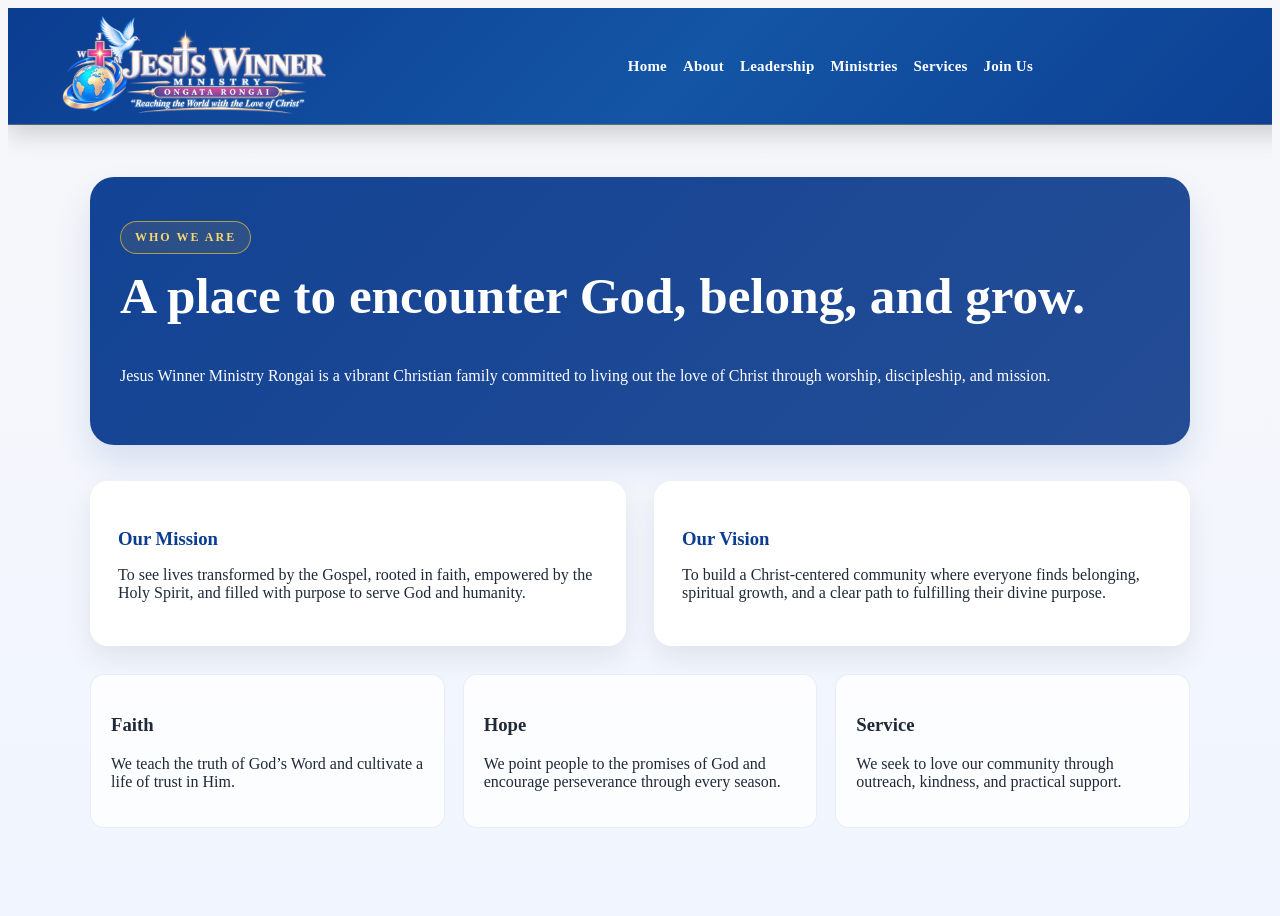
==== about.html @ c27dd704 "update the hero page" ====
<!DOCTYPE html>
<html lang="en">
<head>
    <meta charset="UTF-8" />
    <meta name="viewport" content="width=device-width, initial-scale=1.0" />
    <title>About | Jesus Winner Ministry Rongai</title>
    <link rel="stylesheet" href="css/style.css" />
    <style>
        body {
            background: linear-gradient(180deg, #f7f7f9 0%, #f0f5ff 100%);
            color: #1f2937;
        }
        .page-shell {
            max-width: 1100px;
            margin: 0 auto;
            padding: 52px 24px 80px;
        }
        .hero-banner {
            background: linear-gradient(135deg, rgba(11,61,145,0.97), rgba(18,62,140,0.92));
            border-radius: 24px;
            color: #fff;
            padding: 44px 30px;
            box-shadow: 0 18px 35px rgba(11,61,145,0.12);
        }
        .hero-banner h1 {
            font-size: clamp(2.3rem, 4vw, 4rem);
            margin-top: 12px;
        }
        .grid {
            display: grid;
            grid-template-columns: repeat(2, minmax(0, 1fr));
            gap: 28px;
            margin-top: 36px;
        }
        .card {
            background: #fff;
            border-radius: 18px;
            padding: 28px;
            box-shadow: 0 12px 28px rgba(15,23,42,0.08);
        }
        .card h3 {
            color: #0b3d91;
            margin-bottom: 12px;
        }
        .feature-row {
            display: grid;
            grid-template-columns: repeat(3, minmax(0, 1fr));
            gap: 18px;
            margin-top: 28px;
        }
        .feature {
            background: rgba(255,255,255,0.8);
            border-radius: 14px;
            padding: 20px;
            border: 1px solid rgba(11,61,145,0.08);
        }
        @media (max-width: 760px) {
            .grid,
            .feature-row {
                grid-template-columns: 1fr;
            }
        }
    </style>
</head>
<body>
    <nav class="main-nav" id="main-navigation">
        <div class="nav-brand">
            <a href="index.html" aria-label="Jesus Winner Ministry Rongai Home">
                <img src="images/Church/church/jwmtranslogo.png" alt="Jesus Winner Ministry Rongai" class="church-logo" />
            </a>
        </div>
        <div class="nav-menu-wrapper" id="main-nav-links">
            <ul class="nav-links">
                <li><a href="index.html#home">Home</a></li>
                <li><a href="index.html#about">About</a></li>
                <li><a href="index.html#leadership">Leadership</a></li>
                <li><a href="index.html#ministries">Ministries</a></li>
                <li><a href="index.html#services">Services</a></li>
                <li><a href="join-us.html">Join Us</a></li>
            </ul>
        </div>
    </nav>

    <main class="page-shell">
        <section class="hero-banner">
            <span style="display:inline-block;padding:8px 14px;border:1px solid rgba(212,175,55,0.8);border-radius:999px;background:rgba(212,175,55,0.12);color:#f8d76f;letter-spacing:2px;font-size:12px;font-weight:700;text-transform:uppercase;">Who we are</span>
            <h1>A place to encounter God, belong, and grow.</h1>
            <p>Jesus Winner Ministry Rongai is a vibrant Christian family committed to living out the love of Christ through worship, discipleship, and mission.</p>
        </section>

        <section class="grid">
            <article class="card">
                <h3>Our Mission</h3>
                <p>To see lives transformed by the Gospel, rooted in faith, empowered by the Holy Spirit, and filled with purpose to serve God and humanity.</p>
            </article>
            <article class="card">
                <h3>Our Vision</h3>
                <p>To build a Christ-centered community where everyone finds belonging, spiritual growth, and a clear path to fulfilling their divine purpose.</p>
            </article>
        </section>

        <section class="feature-row">
            <article class="feature"><h3>Faith</h3><p>We teach the truth of God’s Word and cultivate a life of trust in Him.</p></article>
            <article class="feature"><h3>Hope</h3><p>We point people to the promises of God and encourage perseverance through every season.</p></article>
            <article class="feature"><h3>Service</h3><p>We seek to love our community through outreach, kindness, and practical support.</p></article>
        </section>
    </main>
</body>
</html>
---- css/style.css ----
/* =========================================================
   JESUS WINNER MINISTRY RONGAI
   MASTER WEBSITE STYLESHEET
   ========================================================= */


/* =========================================================
   1. COLOR SYSTEM
   ========================================================= */

:root {

    --primary-blue: #0B3D91;
    --royal-blue: #123E8C;

    --gold: #D4AF37;

    --burgundy: #9E1B32;
    --rose: #D96C8A;
    --blush: #F8E8ED;

    --white: #FFFFFF;
    --light-bg: #F6F7FA;

    --dark-text: #20242A;
    --muted-text: #666666;

    --border-light: rgba(0, 0, 0, 0.08);

    --shadow-soft:
        0 10px 30px rgba(0, 0, 0, 0.08);

    --shadow-large:
        0 20px 50px rgba(0, 0, 0, 0.15);

    --transition:
        0.35s ease;
}


.heading-line {

    width: 70px;

    height: 4px;

    margin: 0 auto 25px;

    border-radius: 10px;

    background:
        linear-gradient(
            90deg,
            #D4AF37,
            #D94F70,
            #B71C3A
        );
}


.section-heading p {

    max-width: 680px;

    margin: auto;

    color: #5b6475;

    font-size: 17px;

    line-height: 1.8;
}


/* =====================================================
   MINISTRY GRID
===================================================== */

.ministries-grid {

    display: grid;

    grid-template-columns:
        repeat(3, minmax(0, 1fr));

    gap: 30px;

    position: relative;

    z-index: 2;
}


/* =====================================================
   MINISTRY CARD
===================================================== */

.ministry-card {

    background: #ffffff;

    border-radius: 24px;

    overflow: hidden;

    position: relative;

    border: 1px solid rgba(11, 61, 145, 0.08);

    box-shadow:
        0 15px 45px rgba(0, 0, 0, 0.07);

    transition:
        transform 0.4s ease,
        box-shadow 0.4s ease;
}


.ministry-card:hover {

    transform: translateY(-12px);

    box-shadow:
        0 25px 60px rgba(0, 0, 0, 0.13);
}


/* Premium top colour line */

.ministry-card::before {

    content: "";

    position: absolute;

    top: 0;
    left: 0;
    right: 0;

    height: 5px;

    background:
        linear-gradient(
            90deg,
            #0B3D91,
            #D4AF37,
            #D94F70,
            #B71C3A
        );

    z-index: 5;
}


/* =====================================================
   MEDIA AREA
===================================================== */

.ministry-media {

    display: grid;

    grid-template-columns: 1fr 1fr;

    gap: 8px;

    padding: 14px;

    background: #eef1f7;
}


/* Individual image/video space */

.media-placeholder {

    min-height: 150px;

    border-radius: 16px;

    background:
        linear-gradient(
            145deg,
            #ffffff,
            #e9edf5
        );

    border: 1px dashed rgba(11, 61, 145, 0.25);

    display: flex;

    flex-direction: column;

    align-items: center;

    justify-content: center;

    text-align: center;

    padding: 15px;

    color: #0B3D91;

    transition: all 0.35s ease;
}


.media-placeholder:hover {

    border-color: #D4AF37;

    background: #ffffff;

    transform: scale(1.02);
}


.media-icon {

    font-size: 30px;

    margin-bottom: 10px;
}


.media-placeholder strong {

    font-size: 13px;

    margin-bottom: 5px;
}


.media-placeholder small {

    color: #7b8495;

    font-size: 11px;

    line-height: 1.4;
}


/* Video slot */

.video-placeholder {

    background:
        linear-gradient(
            145deg,
            #fff5f8,
            #ffffff
        );

    border-color:
        rgba(183, 28, 58, 0.20);
}


/* =====================================================
   MINISTRY CONTENT
===================================================== */

.ministry-content {

    padding: 30px 28px 32px;

    position: relative;
}


/* Ministry number */

.ministry-number {

    position: absolute;

    top: 25px;

    right: 25px;

    font-size: 42px;

    font-weight: 900;

    color: rgba(11, 61, 145, 0.06);

    line-height: 1;
}


/* Small category */

.ministry-label {

    display: inline-block;

    color: #B71C3A;

    font-size: 11px;

    font-weight: 800;

    letter-spacing: 2px;

    margin-bottom: 10px;
}


.ministry-content h3 {

    color: #0B3D91;

    font-size: 24px;

    margin: 0 0 14px;

    font-weight: 800;
}


.ministry-content p {

    color: #626b7a;

    font-size: 14px;

    line-height: 1.75;

    margin-bottom: 22px;
}


/* =====================================================
   DISCOVER LINK
===================================================== */

.ministry-link {

    display: inline-flex;

    align-items: center;

    gap: 10px;

    color: #0B3D91;

    text-decoration: none;

    font-size: 13px;

    font-weight: 800;

    transition: all 0.3s ease;
}


.ministry-link span {

    color: #D4AF37;

    font-size: 20px;

    transition: transform 0.3s ease;
}


.ministry-link:hover {

    color: #B71C3A;
}


.ministry-link:hover span {

    transform: translateX(6px);
}


/* =====================================================
   TABLET
===================================================== */

@media (max-width: 1000px) {

    .ministries-grid {

        grid-template-columns:
            repeat(2, minmax(0, 1fr));
    }

@media (min-width: 951px) {
    .main-nav {
        gap: 10px;
        padding: 8px 2%;
    }

    .church-logo {
        width: 145px;
        height: 56px;
    }

    .nav-menu-wrapper {
        gap: 10px;
    }

    .nav-links {
        gap: clamp(8px, 1.2vw, 16px);
    }

    .nav-links > li > a,
    .more-toggle,
    .social-toggle {
        font-size: 13px;
        padding: 8px 1px;
    }

    .nav-actions {
        gap: 8px;
    }

    .nav-live {
        min-width: 68px;
        padding: 8px 10px;
    }

    .social-toggle {
        padding-right: 9px;
        padding-left: 9px;
    }
}

}


/* =====================================================
   MOBILE
===================================================== */

@media (max-width: 650px) {

    #ministries {

        padding: 70px 20px;

        border-radius: 25px;
    }


    .ministries-grid {

        grid-template-columns: 1fr;

        gap: 25px;
    }


    .section-heading {

        margin-bottom: 45px;
    }


    .section-heading h2 {

        font-size: 38px;
    }


    .ministry-media {

        grid-template-columns: 1fr 1fr;
    }


    .media-placeholder {

        min-height: 130px;
    }

}
/* =========================================
   PASTOR ISAIAH FEATURE SECTION
========================================= */

.pastor-section {
    padding: 110px 7%;
    background: linear-gradient(
        135deg,
        #f8f9fc 0%,
        #ffffff 55%,
        #fff3f6 100%
    );
}


/* Section Introduction */

.pastor-intro {
    text-align: center;
    max-width: 850px;
    margin: 0 auto 70px;
}

.pastor-intro .section-label {
    color: #b51f3a;
    font-size: 13px;
    font-weight: 800;
    letter-spacing: 3px;
}

.pastor-intro h2 {
    margin: 15px 0;
    color: #0b3d91;
    font-size: clamp(38px, 5vw, 58px);
    font-weight: 800;
}

.section-line {
    width: 70px;
    height: 5px;
    margin: 20px auto;
    border-radius: 20px;

    background: linear-gradient(
        90deg,
        #d4af37,
        #df6b8a,
        #b51f3a
    );
}

.pastor-intro-text {
    max-width: 720px;
    margin: 25px auto;
    color: #555;
    font-size: 18px;
    line-height: 1.8;
}


/* =========================================
   MAIN PASTOR FEATURE
============================================ */ 
.pastor-feature {
    max-width: 1250px;
    margin: 0 auto;

    display: grid;
    grid-template-columns: 1.15fr 0.85fr;

    gap: 50px;

    align-items: center;
}


/* =========================================
   PASTOR IMAGE
========================================= */

.pastor-image-area {
    position: relative;

    min-height: 600px;

    display: flex;
    align-items: center;
    justify-content: center;

    padding: 50px;

    background:
        linear-gradient(
            145deg,
            #0b3d91,
            #123f86 60%,
            #b51f3a
        );
}


.pastor-image-frame {
    width: 360px;
    height: 460px;

    border-radius: 20px;

    overflow: hidden;

    border: 8px solid rgba(212, 175, 55, 0.95);

    box-shadow:
        0 25px 50px rgba(0, 0, 0, 0.25);

    background: #e9edf5;
}


.pastor-image-frame img {
    width: 100%;
    height: 100%;

    object-fit: cover;

    display: block;
}


/* Pastor Name Badge */

.pastor-name-badge {
    position: absolute;

    bottom: 45px;
    left: 50%;

    transform: translateX(-50%);

    width: 240px;

    padding: 18px 25px;

    text-align: center;

    background: white;

    border-radius: 15px;

    box-shadow:
        0 15px 35px rgba(0, 0, 0, 0.18);
}


.pastor-name-badge span {
    font-size: 11px;
    font-weight: 800;

    letter-spacing: 3px;

    color: #b51f3a;
}


.pastor-name-badge h3 {
    margin: 5px 0;

    color: #0b3d91;

    font-size: 25px;
}


.pastor-name-badge p {
    margin: 0;

    color: #777;

    font-size: 13px;
}


/* =========================================
   PASTOR MESSAGE
========================================= */

.pastor-content {
    padding: 75px 65px;
}


.small-heading {
    color: #b51f3a;

    font-size: 12px;

    font-weight: 800;

    letter-spacing: 3px;
}


.pastor-content h3 {
    margin: 18px 0 30px;

    color: #0b3d91;

    font-size: 38px;

    line-height: 1.2;
}


.pastor-content p {
    color: #555;

    font-size: 16px;

    line-height: 1.9;

    margin-bottom: 20px;
}


/* Pastor Signature */

.pastor-signature {
    margin-top: 35px;

    padding-top: 25px;

    border-top: 1px solid #eee;

    display: flex;

    flex-direction: column;
}


.pastor-signature strong {
    color: #b51f3a;

    font-size: 22px;
}


.pastor-signature span {
    margin-top: 5px;

    color: #777;

    font-size: 13px;
}


/* =========================================
   PASTOR VERSE
========================================= */

.pastor-verse {
    max-width: 950px;

    margin: 70px auto;

    padding: 60px 40px;

    text-align: center;

    border-radius: 25px;

    background:
        linear-gradient(
            135deg,
            #0b3d91,
            #163f84
        );

    box-shadow:
        0 20px 50px rgba(11, 61, 145, 0.18);
}


.verse-label {
    color: #d4af37;

    font-size: 12px;

    font-weight: 800;

    letter-spacing: 3px;
}


.pastor-verse blockquote {
    margin: 25px auto 15px;

    max-width: 700px;

    color: white;

    font-size: 30px;

    font-style: italic;

    line-height: 1.5;
}


.pastor-verse cite {
    color: #f3a1b8;

    font-size: 16px;

    font-style: normal;

    font-weight: 700;
}


/* =========================================
   PASTOR MEDIA
========================================= */

.pastor-media {
    max-width: 1150px;

    margin: 100px auto 0;

    text-align: center;
}


.media-heading .section-label {
    color: #b51f3a;

    font-size: 12px;

    font-weight: 800;

    letter-spacing: 3px;
}


.media-heading h2 {
    margin: 15px 0;

    color: #0b3d91;

    font-size: 45px;
}


.media-heading p {
    max-width: 700px;

    margin: auto;

    color: #666;

    line-height: 1.8;

    font-size: 16px;
}


/* =========================================
   VIDEO CARDS
========================================= */

.pastor-video-grid {
    margin-top: 50px;

    display: grid;

    grid-template-columns:
        repeat(3, 1fr);

    gap: 25px;
}


.pastor-video-card {
    background: white;

    border-radius: 20px;

    overflow: hidden;

    text-align: left;

    box-shadow:
        0 15px 40px rgba(0, 0, 0, 0.09);

    transition: 0.35s ease;
}


.pastor-video-card:hover {
    transform: translateY(-8px);

    box-shadow:
        0 25px 50px rgba(11, 61, 145, 0.15);
}


/* Video Placeholder */

.video-placeholder {
    height: 220px;

    position: relative;

    display: flex;

    flex-direction: column;

    align-items: center;

    justify-content: center;

    gap: 15px;

    background:
        linear-gradient(
            135deg,
            #0b3d91,
            #b51f3a
        );

    color: white;

    font-size: 12px;

    font-weight: 800;

    letter-spacing: 2px;
}


.play-button {
    width: 65px;
    height: 65px;

    display: flex;

    align-items: center;

    justify-content: center;

    border-radius: 50%;

    background: #d4af37;

    color: #0b3d91;

    font-size: 22px;

    padding-left: 4px;

    box-shadow:
        0 10px 25px rgba(0, 0, 0, 0.25);
}


.pastor-video-card h3 {
    padding: 22px 22px 5px;

    margin: 0;

    color: #0b3d91;

    font-size: 20px;
}


.pastor-video-card p {
    padding: 0 22px 25px;

    margin: 0;

    color: #666;

    font-size: 14px;

    line-height: 1.7;
}


/* =========================================
   WATCH MORE BUTTON
========================================= */

.pastor-video-button {
    display: inline-block;

    margin-top: 45px;

    padding: 16px 35px;

    border-radius: 50px;

    background: #d4af37;

    color: #0b3d91;

    text-decoration: none;

    font-weight: 800;

    transition: 0.3s ease;

    box-shadow:
        0 10px 25px rgba(212, 175, 55, 0.25);
}


.pastor-video-button:hover {
    transform: translateY(-4px);

    background: #b51f3a;

    color: white;
}


/* =========================================
   MOBILE RESPONSIVE
========================================= */

@media (max-width: 850px) {

    .pastor-feature {
        grid-template-columns: 1fr;
    }

    .pastor-image-area {
        min-height: 500px;
    }

    .pastor-content {
        padding: 50px 30px;
    }

    .pastor-content h3 {
        font-size: 30px;
    }

    .pastor-video-grid {
        grid-template-columns: 1fr;
    }

    .pastor-verse blockquote {
        font-size: 23px;
    }

}


@media (max-width: 500px) {

   .pastor-section {
    background: var(--white);
    padding: 55px 5%;
}

    .pastor-image-frame {
        width: 270px;
        height: 360px;
    }

    .pastor-name-badge {
        bottom: 25px;
    }

    .media-heading h2 {
        font-size: 34px;
    }

}
/* =========================================
   DEMURE VISION & MISSION
========================================= */

.vision-section {

    padding: 75px 7%;

    background:
        linear-gradient(
            135deg,
            #f8f9fc,
            #ffffff 60%,
            #fff6f8
        );

    position: relative;

    overflow: hidden;
}


/* Subtle decorative circle */

.vision-section::before {

    content: "";

    position: absolute;

    width: 260px;
    height: 260px;

    border-radius: 50%;

    background: rgba(11,61,145,0.035);

    top: -120px;
    right: -90px;
}


/* =========================================
   HEADER
========================================= */

.vision-header {

    max-width: 720px;

    margin: 0 auto 45px;

    text-align: center;

    position: relative;

    z-index: 2;
}


.vision-header .section-label {

    color: #b51f3a;

    font-size: 11px;

    font-weight: 800;

    letter-spacing: 3px;
}


.vision-header h2 {

    margin: 6px 0 10px;

    color: #0b3d91;

    font-size: clamp(34px, 4vw, 48px);

    font-weight: 700;
}


.vision-line {

    width: 55px;

    height: 3px;

    margin: 17px auto;

    border-radius: 10px;

    background:
        linear-gradient(
            90deg,
            #d4af37,
            #df6b8a,
            #b51f3a
        );
}


.vision-header p {

    max-width: 600px;

    margin: auto;

    color: #777;

    font-size: 15px;

    line-height: 1.7;
}


/* =========================================
   VISION + MISSION LAYOUT
========================================= */

.vision-mission-wrapper {

    max-width: 1050px;

    margin: auto;

    display: grid;

    grid-template-columns:
        1fr 1fr;

    gap: 25px;

    position: relative;

    z-index: 2;
}


/* =========================================
   CARDS
========================================= */

.vision-mission-card {

    padding: 38px 40px;

    background: rgba(255,255,255,0.92);

    border: 1px solid #e9e9ed;

    border-radius: 18px;

    box-shadow:
        0 12px 35px rgba(0,0,0,0.045);

    transition: 0.3s ease;
}


.vision-mission-card:hover {

    transform: translateY(-4px);

    box-shadow:
        0 18px 40px rgba(11,61,145,0.08);
}


/* Mission card subtle distinction */

.mission-card {

    background:
        linear-gradient(
            145deg,
            #ffffff,
            #fff8fa
        );
}


/* =========================================
   CARD LABEL
========================================= */

.card-label {

    color: #b51f3a;

    font-size: 10px;

    font-weight: 800;

    letter-spacing: 3px;
}


.vision-mission-card h3 {

    margin: 12px 0 15px;

    color: #0b3d91;

    font-size: 27px;

    font-weight: 700;
}


.main-statement {

    color: #555;

    font-size: 15px;

    line-height: 1.75;

    margin-bottom: 25px;
}


/* =========================================
   VISION POINTS
========================================= */

.vision-points {

    border-top: 1px solid #eeeeee;
}


.vision-point {

    display: grid;

    grid-template-columns: 35px 1fr;

    gap: 15px;

    padding: 15px 0;

    border-bottom: 1px solid #eeeeee;
}


.point-number {

    color: #d4af37;

    font-size: 11px;

    font-weight: 800;

    padding-top: 3px;
}


.vision-point strong {

    color: #0b3d91;

    font-size: 14px;
}


.vision-point p {

    margin: 4px 0 0;

    color: #777;

    font-size: 12px;

    line-height: 1.6;
}


/* =========================================
   MISSION QUOTE
========================================= */

.mission-quote {

    margin: 25px 0;

    padding: 25px;

    border-left: 3px solid #d4af37;

    background: #fafafa;

    position: relative;
}


.quote-mark {

    position: absolute;

    top: 5px;
    right: 15px;

    color: #df6b8a;

    font-size: 40px;

    font-family: Georgia, serif;

    opacity: 0.5;
}


.mission-quote p {

    margin: 0 0 12px;

    color: #555;

    font-size: 14px;

    line-height: 1.8;

    font-style: italic;
}


.quote-author {

    color: #b51f3a;

    font-size: 10px;

    font-weight: 800;

    letter-spacing: 1px;
}


/* =========================================
   MISSION VALUES
========================================= */

.mission-values {

    display: flex;

    flex-wrap: wrap;

    gap: 8px;

    margin-top: 25px;
}


.mission-values span {

    padding: 7px 11px;

    border: 1px solid #ead9de;

    border-radius: 20px;

    color: #b51f3a;

    background: #fff;

    font-size: 9px;

    font-weight: 800;

    letter-spacing: 1.5px;
}


/* =========================================
   RESPONSIVE
========================================= */

@media (max-width: 800px) {

    .vision-section {

        padding: 65px 5%;

    }

    .vision-mission-wrapper {

        grid-template-columns: 1fr;

    }

}


@media (max-width: 500px) {

    .vision-mission-card {

        padding: 30px 25px;

    }

    .vision-mission-card h3 {

        font-size: 24px;

    }

}


/* =========================================
   SERVICE TIMES
========================================= */

.services-section {

    padding: 110px 7%;

    background: #f7f8fb;
}


/* Services Header */

.services-header {

    max-width: 800px;

    margin: 0 auto 65px;

    text-align: center;
}


.services-header .section-label {

    color: #b51f3a;

    font-size: 12px;

    font-weight: 800;

    letter-spacing: 4px;
}


.services-header h2 {

    margin: 15px 0;

    color: #0b3d91;

    font-size: clamp(40px, 5vw, 58px);

    font-weight: 800;
}


.services-line {

    width: 70px;
    height: 5px;

    margin: 20px auto;

    border-radius: 20px;

    background:
        linear-gradient(
            90deg,
            #d4af37,
            #df6b8a,
            #b51f3a
        );
}


.services-header p {

    max-width: 650px;

    margin: auto;

    color: #666;

    line-height: 1.8;

    font-size: 17px;
}


/* =========================================
   SERVICE GRID
========================================= */

.service-grid {

    max-width: 1150px;

    margin: auto;

    display: grid;

    grid-template-columns:
        repeat(3, 1fr);

    gap: 25px;
}


/* Service Card */

.service-card {

    position: relative;

    padding: 35px;

    min-height: 330px;

    border-radius: 25px;

    background: white;

    border: 1px solid #eee;

    box-shadow:
        0 15px 40px rgba(0,0,0,0.06);

    overflow: hidden;

    transition: 0.35s ease;
}


.service-card::before {

    content: "";

    position: absolute;

    top: 0;
    left: 0;

    width: 100%;
    height: 5px;

    background:
        linear-gradient(
            90deg,
            #0b3d91,
            #d4af37,
            #df6b8a,
            #b51f3a
        );
}


.service-card:hover {

    transform: translateY(-8px);

    box-shadow:
        0 25px 55px rgba(11,61,145,0.12);
}


/* Service Top */

.service-top {

    display: flex;

    justify-content: space-between;

    align-items: center;
}


.service-day {

    color: #b51f3a;

    font-size: 12px;

    font-weight: 800;

    letter-spacing: 3px;
}


.service-number {

    color: #d4af37;

    font-size: 13px;

    font-weight: 800;
}


/* Service Icon */

.service-icon {

    width: 60px;
    height: 60px;

    margin: 25px 0;

    display: flex;

    align-items: center;

    justify-content: center;

    border-radius: 18px;

    background:
        linear-gradient(
            135deg,
            #0b3d91,
            #174eac
        );

    color: #d4af37;

    font-size: 25px;
}


/* Service Title */

.service-card h3 {

    margin: 0 0 12px;

    color: #0b3d91;

    font-size: 22px;

    line-height: 1.3;
}


/* Service Time */

.service-time {

    display: inline-block;

    padding: 8px 13px;

    margin-bottom: 18px;

    border-radius: 30px;

    background: #fff3f6;

    color: #b51f3a;

    font-size: 13px;

    font-weight: 800;
}


/* Description */

.service-card p {

    color: #666;

    font-size: 14px;

    line-height: 1.7;

    margin: 0;
}


/* Highlight */

.service-highlight {

    display: inline-block;

    margin-top: 20px;

    padding: 7px 12px;

    border-radius: 20px;

    background: #d4af37;

    color: #0b3d91;

    font-size: 10px;

    font-weight: 800;

    letter-spacing: 1.5px;
}


/* =========================================
   SERVICE RESPONSIVE DESIGN
========================================= */

@media (max-width: 900px) {

    .vision-pillars {

        grid-template-columns: 1fr;

    }

    .vision-pillar.featured {

        transform: none;
    }

    .vision-pillar.featured:hover {

        transform: translateY(-10px);
    }


    .service-grid {

        grid-template-columns:
            repeat(2, 1fr);

    }

}


@media (max-width: 600px) {

    .vision-section,
    .services-section {

        padding: 80px 5%;

    }


    .vision-pillars,
    .service-grid {

        grid-template-columns: 1fr;

    }


    .vision-header h2 {

        font-size: 42px;

    }


    .vision-header p {

        font-size: 17px;

    }


    .service-card {

        min-height: auto;

    }

}
/* =========================================
   SERMONS & MESSAGES
========================================= */

.sermons-section {

    padding: 110px 7%;

    background:
        linear-gradient(
            135deg,
            #ffffff 0%,
            #f7f8fc 55%,
            #fff4f7 100%
        );

    position: relative;

    overflow: hidden;
}


/* Decorative Background */

.sermons-section::before {

    content: "";

    position: absolute;

    width: 350px;
    height: 350px;

    border-radius: 50%;

    background:
        rgba(11, 61, 145, 0.045);

    top: -160px;
    left: -120px;
}


.sermons-section::after {

    content: "";

    position: absolute;

    width: 300px;
    height: 300px;

    border-radius: 50%;

    background:
        rgba(217, 79, 112, 0.05);

    bottom: -150px;
    right: -100px;
}


/* =========================================
   HEADER
========================================= */

.sermons-header {

    max-width: 800px;

    margin: 0 auto 70px;

    text-align: center;

    position: relative;

    z-index: 2;
}


.sermons-header .section-label {

    color: #b51f3a;

    font-size: 12px;

    font-weight: 800;

    letter-spacing: 4px;
}


.sermons-header h2 {

    margin: 15px 0;

    color: #0b3d91;

    font-size: clamp(40px, 5vw, 60px);

    font-weight: 800;
}


.sermons-line {

    width: 70px;

    height: 5px;

    margin: 20px auto;

    border-radius: 20px;

    background:
        linear-gradient(
            90deg,
            #d4af37,
            #df6b8a,
            #b51f3a
        );
}


.sermons-header p {

    max-width: 700px;

    margin: auto;

    color: #666;

    font-size: 17px;

    line-height: 1.8;
}


/* =========================================
   FEATURED SERMON
========================================= */

.featured-sermon {

    max-width: 1150px;

    margin: auto;

    display: grid;

    grid-template-columns:
        1.35fr 0.65fr;

    background: #ffffff;

    border-radius: 30px;

    overflow: hidden;

    box-shadow:
        0 25px 65px rgba(0, 0, 0, 0.10);

    position: relative;

    z-index: 2;
}


/* Video */

.featured-video {

    min-height: 480px;

    background: #071d43;
}


.sermon-video-placeholder {

    width: 100%;
    height: 100%;

    min-height: 480px;

    display: flex;

    flex-direction: column;

    align-items: center;

    justify-content: center;

    gap: 14px;

    background:
        linear-gradient(
            135deg,
            #061b3d,
            #0b3d91 55%,
            #8f1832
        );

    color: white;
}


.sermon-play-button {

    width: 85px;
    height: 85px;

    display: flex;

    align-items: center;

    justify-content: center;

    border-radius: 50%;

    background: #d4af37;

    color: #0b3d91;

    font-size: 27px;

    padding-left: 5px;

    box-shadow:
        0 15px 35px rgba(0,0,0,0.30);

    transition: 0.3s ease;
}


.sermon-play-button:hover {

    transform: scale(1.08);
}


.sermon-video-placeholder span {

    font-size: 12px;

    font-weight: 800;

    letter-spacing: 3px;
}


.sermon-video-placeholder small {

    color: rgba(255,255,255,0.7);

    font-size: 14px;
}


/* =========================================
   FEATURED CONTENT
========================================= */

.featured-sermon-content {

    padding: 55px 45px;

    display: flex;

    flex-direction: column;

    justify-content: center;
}


.sermon-category {

    color: #b51f3a;

    font-size: 11px;

    font-weight: 800;

    letter-spacing: 2px;

    margin-bottom: 15px;
}


.featured-sermon-content h3 {

    color: #0b3d91;

    font-size: 32px;

    line-height: 1.2;

    margin: 0 0 12px;
}


.sermon-pastor {

    color: #d4af37 !important;

    font-weight: 800;

    margin-bottom: 20px !important;
}


.featured-sermon-content > p {

    color: #666;

    font-size: 14px;

    line-height: 1.8;
}


/* Sermon Meta */

.sermon-meta {

    display: flex;

    flex-direction: column;

    gap: 8px;

    margin: 20px 0 25px;

    padding-top: 20px;

    border-top: 1px solid #eee;
}


.sermon-meta span {

    color: #666;

    font-size: 12px;

    font-weight: 600;
}


/* Watch Button */

.sermon-watch-button {

    display: inline-flex;

    align-items: center;

    justify-content: center;

    gap: 10px;

    width: fit-content;

    padding: 14px 24px;

    border-radius: 50px;

    background: #0b3d91;

    color: white;

    text-decoration: none;

    font-size: 13px;

    font-weight: 800;

    transition: 0.3s ease;
}


.sermon-watch-button span {

    color: #d4af37;

    font-size: 18px;

    transition: 0.3s ease;
}


.sermon-watch-button:hover {

    background: #b51f3a;

    transform: translateY(-3px);
}


.sermon-watch-button:hover span {

    transform: translateX(5px);
}


/* =========================================
   MORE SERMONS
========================================= */

.more-sermons {

    max-width: 1150px;

    margin: 90px auto 0;

    position: relative;

    z-index: 2;
}


.more-sermons-heading {

    display: flex;

    justify-content: space-between;

    align-items: end;

    margin-bottom: 35px;
}


.more-sermons-heading .section-label {

    color: #b51f3a;

    font-size: 11px;

    font-weight: 800;

    letter-spacing: 3px;
}


.more-sermons-heading h3 {

    color: #0b3d91;

    font-size: 35px;

    margin: 10px 0 0;
}


.all-sermons-link {

    color: #0b3d91;

    text-decoration: none;

    font-size: 13px;

    font-weight: 800;
}


.all-sermons-link:hover {

    color: #b51f3a;
}


/* =========================================
   SERMON GRID
========================================= */

.sermon-grid {

    display: grid;

    grid-template-columns:
        repeat(3, 1fr);

    gap: 25px;
}


.sermon-card {

    background: white;

    border-radius: 20px;

    overflow: hidden;

    box-shadow:
        0 12px 35px rgba(0,0,0,0.07);

    transition: 0.35s ease;
}


.sermon-card:hover {

    transform: translateY(-8px);

    box-shadow:
        0 22px 50px rgba(11,61,145,0.13);
}


/* Thumbnail */

.sermon-thumbnail {

    height: 210px;

    display: flex;

    flex-direction: column;

    align-items: center;

    justify-content: center;

    gap: 12px;

    background:
        linear-gradient(
            135deg,
            #0b3d91,
            #163f84
        );

    color: white;
}


.prayer-thumbnail {

    background:
        linear-gradient(
            135deg,
            #8f1832,
            #b51f3a
        );
}


.worship-thumbnail {

    background:
        linear-gradient(
            135deg,
            #a87900,
            #d4af37
        );
}


.thumbnail-play {

    width: 55px;
    height: 55px;

    display: flex;

    align-items: center;

    justify-content: center;

    border-radius: 50%;

    background: rgba(255,255,255,0.95);

    color: #0b3d91;

    padding-left: 3px;
}


.sermon-thumbnail span {

    font-size: 10px;

    font-weight: 800;

    letter-spacing: 2px;
}


/* Card Content */

.sermon-card-content {

    padding: 25px;
}


.sermon-small-label {

    color: #b51f3a;

    font-size: 10px;

    font-weight: 800;

    letter-spacing: 2px;
}


.sermon-card-content h4 {

    color: #0b3d91;

    font-size: 21px;

    margin: 10px 0;
}


.sermon-card-content p {

    color: #666;

    font-size: 13px;

    line-height: 1.7;

    margin-bottom: 20px;
}


.sermon-card-content a {

    color: #0b3d91;

    text-decoration: none;

    font-size: 12px;

    font-weight: 800;
}


.sermon-card-content a:hover {

    color: #b51f3a;
}


/* =========================================
   SERMON CTA
========================================= */

.sermon-cta {

    max-width: 1150px;

    margin: 70px auto 0;

    padding: 35px 45px;

    display: flex;

    justify-content: space-between;

    align-items: center;

    gap: 30px;

    border-radius: 22px;

    background:
        linear-gradient(
            100deg,
            #0b3d91,
            #163f84
        );

    position: relative;

    z-index: 2;
}


.sermon-cta span {

    color: #d4af37;

    font-size: 10px;

    font-weight: 800;

    letter-spacing: 3px;
}


.sermon-cta h3 {

    color: white;

    margin: 8px 0 0;

    font-size: 28px;
}


.sermon-cta-button {

    padding: 14px 25px;

    border-radius: 50px;

    background: #d4af37;

    color: #0b3d91;

    text-decoration: none;

    font-size: 12px;

    font-weight: 800;

    white-space: nowrap;

    transition: 0.3s ease;
}


.sermon-cta-button:hover {

    background: #df6b8a;

    color: white;

    transform: translateY(-3px);
}


/* =========================================
   RESPONSIVE
========================================= */

@media (max-width: 900px) {

    .featured-sermon {

        grid-template-columns: 1fr;

    }

    .featured-video {

        min-height: 400px;

    }

    .sermon-video-placeholder {

        min-height: 400px;

    }

    .sermon-grid {

        grid-template-columns:
            repeat(2, 1fr);

    }

}


@media (max-width: 650px) {

    .sermons-section {

        padding: 80px 5%;

    }

    .featured-sermon-content {

        padding: 40px 25px;

    }

    .sermon-grid {

        grid-template-columns: 1fr;

    }

    .more-sermons-heading {

        flex-direction: column;

        align-items: flex-start;

        gap: 20px;

    }

    .sermon-cta {

        flex-direction: column;

        align-items: flex-start;

        padding: 30px;

    }

}
/* =========================================
   VISION TEXT VISIBILITY FIX
========================================= */

.vision-mission-card h3 {
    color: #0b3d91 !important;
}

.vision-mission-card .main-statement {
    color: #555 !important;
}

.vision-point strong {
    color: #0b3d91 !important;
}

.vision-point p {
    color: #777 !important;
}

.mission-quote p {
    color: #555 !important;
}

.mission-card h3 {
    color: #0b3d91 !important;
}

.mission-card .main-statement {
    color: #555 !important;
}
/* =========================================
   PLAN YOUR VISIT
========================================= */

.visit-section {

    padding: 100px 7%;

    background:
        linear-gradient(
            135deg,
            #0b3d91,
            #123f86 65%,
            #8f1832
        );

    position: relative;

    overflow: hidden;
}


/* Decorative background */

.visit-section::before {

    content: "";

    position: absolute;

    width: 350px;
    height: 350px;

    border-radius: 50%;

    background:
        rgba(212,175,55,0.07);

    top: -170px;
    right: -100px;
}


.visit-section::after {

    content: "";

    position: absolute;

    width: 250px;
    height: 250px;

    border-radius: 50%;

    background:
        rgba(223,107,138,0.08);

    bottom: -130px;
    left: -80px;
}


/* =========================================
   HEADER
========================================= */

.visit-header {

    max-width: 750px;

    margin: 0 auto 55px;

    text-align: center;

    position: relative;

    z-index: 2;
}


.visit-header .section-label {

    color: #d4af37;

    font-size: 11px;

    font-weight: 800;

    letter-spacing: 3px;
}


.visit-header h2 {

    margin: 15px 0;

    color: white;

    font-size: clamp(40px, 5vw, 58px);

    font-weight: 800;
}


.visit-line {

    width: 60px;

    height: 4px;

    margin: 20px auto;

    border-radius: 20px;

    background:
        linear-gradient(
            90deg,
            #d4af37,
            #df6b8a
        );
}


.visit-header p {

    max-width: 680px;

    margin: auto;

    color: rgba(255,255,255,0.85);

    font-size: 16px;

    line-height: 1.8;
}


/* =========================================
   MAIN VISIT WRAPPER
========================================= */

.visit-wrapper {

    max-width: 1150px;

    min-height: 520px;

    margin: auto;

    display: grid;

    grid-template-columns:
        1.2fr 0.8fr;

    background: white;

    border-radius: 25px;

    overflow: hidden;

    box-shadow:
        0 25px 60px rgba(0,0,0,0.25);

    position: relative;

    z-index: 2;
}


/* =========================================
   MAP
========================================= */

.church-map {

    min-height: 520px;

    background: #e9edf5;
}


.church-map iframe {

    width: 100%;

    height: 100%;

    min-height: 520px;

    display: block;
}


/* =========================================
   VISIT INFORMATION
========================================= */

.visit-info {

    padding: 55px 45px;

    display: flex;

    flex-direction: column;

    justify-content: center;
}


.visit-label {

    color: #b51f3a;

    font-size: 10px;

    font-weight: 800;

    letter-spacing: 3px;
}


.visit-info h3 {

    margin: 12px 0 18px;

    color: #0b3d91;

    font-size: 35px;

    line-height: 1.15;
}


.visit-info > p {

    color: #666;

    font-size: 14px;

    line-height: 1.8;

    margin-bottom: 25px;
}


/* =========================================
   VISIT DETAILS
========================================= */

.visit-detail {

    display: grid;

    grid-template-columns: 42px 1fr;

    gap: 13px;

    padding: 14px 0;

    border-top: 1px solid #eeeeee;
}


.visit-icon {

    width: 36px;
    height: 36px;

    display: flex;

    align-items: center;

    justify-content: center;

    border-radius: 50%;

    background: #fff3f6;

    color: #b51f3a;

    font-size: 15px;
}


.visit-detail strong {

    display: block;

    color: #0b3d91;

    font-size: 13px;

    margin-bottom: 4px;
}


.visit-detail p {

    margin: 0;

    color: #777;

    font-size: 12px;

    line-height: 1.6;
}


/* =========================================
   DIRECTIONS BUTTON
========================================= */

.directions-button {

    display: inline-flex;

    align-items: center;

    justify-content: center;

    gap: 12px;

    width: fit-content;

    margin-top: 25px;

    padding: 14px 25px;

    border-radius: 50px;

    background: #0b3d91;

    color: white;

    text-decoration: none;

    font-size: 12px;

    font-weight: 800;

    transition: 0.3s ease;
}


.directions-button span {

    color: #d4af37;

    font-size: 18px;
}


.directions-button:hover {

    background: #b51f3a;

    transform: translateY(-3px);
}


/* =========================================
   MOBILE
========================================= */

@media (max-width: 850px) {

    .visit-wrapper {

        grid-template-columns: 1fr;

    }

    .church-map {

        min-height: 400px;

    }

    .church-map iframe {

        min-height: 400px;

    }

}


@media (max-width: 500px) {

    .visit-section {

        padding: 75px 5%;

    }

    .visit-info {

        padding: 40px 25px;

    }

    .visit-info h3 {

        font-size: 30px;

    }

}
/* =========================================
   EVENTS SECTION
========================================= */

.events-section {

    padding: 100px 7%;

    background: #ffffff;

    position: relative;

    overflow: hidden;
}


/* Header */

.events-header {

    max-width: 750px;

    margin: 0 auto 55px;

    text-align: center;
}


.events-header .section-label {

    color: #b51f3a;

    font-size: 11px;

    font-weight: 800;

    letter-spacing: 3px;
}


.events-header h2 {

    color: #0b3d91;

    font-size: clamp(38px, 5vw, 55px);

    margin: 6px 0 10px;

}


.events-line {

    width: 55px;

    height: 4px;

    margin: 18px auto;

    border-radius: 20px;

    background:
        linear-gradient(
            90deg,
            #d4af37,
            #df6b8a,
            #b51f3a
        );
}


.events-header p {

    color: #777;

    font-size: 15px;

    line-height: 1.8;
}


/* =========================================
   EVENTS GRID
========================================= */

.events-grid {

    max-width: 1150px;

    margin: auto;

    display: grid;

    grid-template-columns:
        repeat(2, 1fr);

    gap: 25px;
}


.event-card {

    background: #ffffff;

    border-radius: 20px;

    overflow: hidden;

    border: 1px solid #eeeeee;

    box-shadow:
        0 12px 35px rgba(0,0,0,0.06);

    transition: 0.35s ease;
}


.event-card:hover {

    transform: translateY(-7px);

    box-shadow:
        0 20px 45px rgba(11,61,145,0.12);
}


/* Event Image */

.event-image {

    height: 230px;

    display: flex;

    flex-direction: column;

    justify-content: space-between;

    padding: 20px;

    position: relative;

    color: white;

    overflow: hidden;
}


/* Temporary backgrounds */

.event-wedding {

    background:
        linear-gradient(
            135deg,
            #8f1832,
            #df6b8a
        );
}


.event-children {

    background:
        linear-gradient(
            135deg,
            #0b3d91,
            #5279b7
        );
}


.event-training {

    background:
        linear-gradient(
            135deg,
            #a87900,
            #d4af37
        );
}


.event-community {

    background:
        linear-gradient(
            135deg,
            #173c3a,
            #4b7772
        );
}


/* Image placeholder text */

.event-placeholder {

    font-size: 20px;

    font-weight: 800;

    letter-spacing: 3px;

    opacity: 0.9;

    text-align: center;

    margin: auto;
}


.event-category {

    align-self: flex-start;

    padding: 7px 12px;

    border-radius: 20px;

    background:
        rgba(255,255,255,0.18);

    backdrop-filter: blur(5px);

    font-size: 9px;

    font-weight: 800;

    letter-spacing: 2px;
}


/* =========================================
   EVENT CONTENT
========================================= */

.event-content {

    display: grid;

    grid-template-columns: 65px 1fr;

    gap: 20px;

    padding: 25px;
}


.event-date {

    text-align: center;

    padding-right: 18px;

    border-right: 1px solid #eeeeee;
}


.event-date strong {

    display: block;

    color: #0b3d91;

    font-size: 27px;
}


.event-date span {

    color: #b51f3a;

    font-size: 8px;

    font-weight: 800;

    letter-spacing: 1px;
}


.event-details h3 {

    color: #0b3d91;

    font-size: 20px;

    margin: 0 0 8px;
}


.event-details p {

    color: #777;

    font-size: 13px;

    line-height: 1.7;

    margin-bottom: 15px;
}


.event-details a {

    color: #b51f3a;

    text-decoration: none;

    font-size: 11px;

    font-weight: 800;
}


.event-details a:hover {

    color: #0b3d91;
}


/* =========================================
   EVENTS FOOTER
========================================= */

.events-footer {

    max-width: 1150px;

    margin: 45px auto 0;

    display: flex;

    align-items: center;

    justify-content: space-between;

    gap: 20px;

    padding-top: 30px;

    border-top: 1px solid #eeeeee;
}


.events-footer p {

    color: #777;

    font-size: 14px;

    font-style: italic;
}


.events-button {

    padding: 13px 23px;

    border-radius: 50px;

    background: #0b3d91;

    color: white;

    text-decoration: none;

    font-size: 11px;

    font-weight: 800;

    transition: 0.3s ease;
}


.events-button:hover {

    background: #b51f3a;

    transform: translateY(-2px);
}


/* =========================================
   MOBILE
========================================= */

@media (max-width: 700px) {

    .events-section {

        padding: 75px 5%;

    }

    .events-grid {

        grid-template-columns: 1fr;

    }

    .events-footer {

        flex-direction: column;

        align-items: flex-start;

    }

}
/* =========================================
   LOCATION NAVIGATION FIX
========================================= */

nav ul li a[href="#visit"] {

    color: inherit;

    font-size: inherit;

    font-family: inherit;

    font-weight: inherit;

    text-decoration: none;

    display: block;

    padding: inherit;

}
/* Fix Location navigation link */

nav ul li a {
    color: white !important;
    font-size: 15px !important;
    font-weight: 700 !important;
    text-decoration: none !important;
}
/* =========================================
   GALLERY SECTION
========================================= */

.gallery-section {

    padding: 100px 7%;

    background: #f5f7fb;

    position: relative;

}


.gallery-header {

    max-width: 750px;

    margin: 0 auto 35px;

    text-align: center;

}


.gallery-header .section-label {

    color: #b51f3a;

    font-size: 11px;

    font-weight: 800;

    letter-spacing: 3px;

}


.gallery-header h2 {

    color: #0b3d91;

    font-size: clamp(38px, 5vw, 55px);

    margin: 6px 0 10px;

}


.gallery-line {

    width: 55px;

    height: 4px;

    margin: 18px auto;

    border-radius: 20px;

    background:
        linear-gradient(
            90deg,
            #d4af37,
            #df6b8a,
            #b51f3a
        );

}


.gallery-header p {

    color: #777;

    line-height: 1.8;

    font-size: 15px;

}


/* =========================================
   GALLERY FILTERS
========================================= */

.gallery-filters {

    display: flex;

    justify-content: center;

    flex-wrap: wrap;

    gap: 10px;

    margin-bottom: 40px;

}


.gallery-filter {

    border: 1px solid #dfe3eb;

    background: white;

    color: #0b3d91;

    padding: 10px 18px;

    border-radius: 30px;

    font-size: 11px;

    font-weight: 700;

    cursor: pointer;

    transition: .3s ease;

}


.gallery-filter:hover,

.gallery-filter.active {

    background: #0b3d91;

    color: white;

    border-color: #0b3d91;

}


/* =========================================
   GALLERY GRID
========================================= */

.gallery-grid {

    max-width: 1200px;

    margin: auto;

    display: grid;

    grid-template-columns:
        repeat(4, 1fr);

    grid-auto-rows: 230px;

    gap: 16px;

}


.gallery-item {

    position: relative;

    overflow: hidden;

    border-radius: 18px;

    background: #dfe3eb;

    box-shadow:
        0 10px 30px rgba(0,0,0,.08);

}


.gallery-item img {

    width: 100%;

    height: 100%;

    object-fit: cover;

    display: block;

    transition: transform .6s ease;

}


/* Larger gallery pieces */

.gallery-large {

    grid-column: span 2;

    grid-row: span 2;

}


.gallery-wide {

    grid-column: span 2;

}


/* =========================================
   IMAGE OVERLAY
========================================= */

.gallery-overlay {

    position: absolute;

    inset: 0;

    display: flex;

    flex-direction: column;

    justify-content: flex-end;

    padding: 25px;

    background:
        linear-gradient(
            transparent 30%,
            rgba(0,0,0,.75)
        );

    color: white;

    opacity: 0;

    transition: .35s ease;

}


.gallery-item:hover .gallery-overlay {

    opacity: 1;

}


.gallery-item:hover img {

    transform: scale(1.08);

}


.gallery-overlay span {

    color: #d4af37;

    font-size: 9px;

    font-weight: 800;

    letter-spacing: 2px;

    margin-bottom: 6px;

}


.gallery-overlay h3 {

    margin: 0;

    font-size: 20px;

}


/* =========================================
   GALLERY FOOTER
========================================= */

.gallery-footer {

    text-align: center;

    margin-top: 45px;

}


.gallery-footer p {

    color: #777;

    font-size: 14px;

    font-style: italic;

}


/* =========================================
   MOBILE GALLERY
========================================= */

@media (max-width: 800px) {

    .gallery-grid {

        grid-template-columns:
            repeat(2, 1fr);

        grid-auto-rows: 190px;

    }

}


@media (max-width: 550px) {

    .gallery-section {

        padding: 75px 5%;

    }

    .gallery-grid {

        grid-template-columns: 1fr;

        grid-auto-rows: 230px;

    }

    .gallery-large,

    .gallery-wide {

        grid-column: span 1;

        grid-row: span 1;

    }

}
/* ==============================
   SOCIAL MEDIA SECTION
   ============================== */

.social-section {
    padding: 80px 8%;
    background: #f4f6fa;
    text-align: center;
}

.section-heading span {
    color: #D4AF37;
    font-size: 13px;
    font-weight: 700;
    letter-spacing: 3px;
}

.section-heading h2 {
    color: #0B3D91;
    font-size: 38px;
    margin: 6px 0 10px;
}

.section-heading p {
    max-width: 650px;
    margin: 0 auto 36px;
    color: #555;
    line-height: 1.8;
}


/* Social cards */

.social-cards {
    display: grid;
    grid-template-columns: repeat(2, 1fr);
    gap: 30px;
    max-width: 900px;
    margin: auto;
}

.social-card {
    background: white;
    padding: 40px 35px;
    border-radius: 20px;
    text-decoration: none;
    color: #111;
    box-shadow: 0 12px 35px rgba(0,0,0,0.08);
    transition: all 0.3s ease;
    border-top: 4px solid #D4AF37;
}

.social-card:hover {
    transform: translateY(-8px);
    box-shadow: 0 18px 40px rgba(0,0,0,0.15);
}

.social-icon {
    width: 65px;
    height: 65px;
    margin: 0 auto 20px;
    border-radius: 50%;
    background: #0B3D91;
    color: #D4AF37;
    display: flex;
    align-items: center;
    justify-content: center;
    font-size: 25px;
    font-weight: bold;
}

.social-card h3 {
    color: #0B3D91;
    font-size: 24px;
    margin-bottom: 12px;
}

.social-card p {
    color: #666;
    line-height: 1.7;
    margin-bottom: 20px;
}

.social-card span {
    color: #D4AF37;
    font-weight: 700;
}


/* Mobile */

@media (max-width: 700px) {

    .social-cards {
        grid-template-columns: 1fr;
    }

    .section-heading h2 {
        font-size: 30px;
    }

}
/* =========================================
   GALLERY FEATURE
========================================= */

.gallery-feature {

    padding: 90px 7%;

    background:
        linear-gradient(
            135deg,
            #0b3d91,
            #123f86 60%,
            #8f1832
        );

    position: relative;

    overflow: hidden;

    text-align: center;
}


/* Decorative circles */

.gallery-feature::before {

    content: "";

    position: absolute;

    width: 300px;
    height: 300px;

    border-radius: 50%;

    background:
        rgba(212,175,55,0.08);

    top: -150px;
    left: -100px;
}


.gallery-feature::after {

    content: "";

    position: absolute;

    width: 250px;
    height: 250px;

    border-radius: 50%;

    background:
        rgba(223,107,138,0.10);

    bottom: -130px;
    right: -80px;
}


/* Content */

.gallery-feature-content {

    max-width: 700px;

    margin: auto;

    position: relative;

    z-index: 2;

}


.gallery-feature .section-label {

    color: #d4af37;

    font-size: 11px;

    font-weight: 800;

    letter-spacing: 3px;

}


.gallery-feature h2 {

    color: white;

    font-size: clamp(40px, 5vw, 58px);

    margin: 6px 0 10px;

}


.gallery-feature-line {

    width: 55px;

    height: 4px;

    margin: 20px auto;

    border-radius: 20px;

    background:
        linear-gradient(
            90deg,
            #d4af37,
            #df6b8a
        );

}


.gallery-feature p {

    max-width: 600px;

    margin: 0 auto 30px;

    color: rgba(255,255,255,0.85);

    font-size: 15px;

    line-height: 1.8;

}


/* Explore button */

.gallery-explore-button {

    display: inline-flex;

    align-items: center;

    gap: 12px;

    padding: 15px 28px;

    border-radius: 50px;

    background: white;

    color: #0b3d91;

    text-decoration: none;

    font-size: 12px;

    font-weight: 800;

    transition: .3s ease;

}


.gallery-explore-button span {

    color: #b51f3a;

    font-size: 18px;

}


.gallery-explore-button:hover {

    transform: translateY(-4px);

    background: #d4af37;

    color: #0b3d91;

}
/* =========================================
   PRAYER & CARE SECTION
========================================= */

.prayer-section {

    position: relative;

    margin: 70px auto;

    width: 86%;

    padding: 75px 40px;

    border-radius: 28px;

    text-align: center;

    overflow: hidden;

    background:
        linear-gradient(
            135deg,
            #0B3D91,
            #4169a5
        );

    box-shadow:
        0 20px 50px rgba(0,0,0,0.12);
}


/* Decorative gold circle */

.prayer-section::before {

    content: "";

    position: absolute;

    width: 250px;
    height: 250px;

    border-radius: 50%;

    border: 1px solid rgba(212,175,55,0.25);

    top: -120px;
    left: -80px;
}


/* Decorative pink circle */

.prayer-section::after {

    content: "";

    position: absolute;

    width: 220px;
    height: 220px;

    border-radius: 50%;

    border: 1px solid rgba(223,107,138,0.25);

    bottom: -120px;
    right: -70px;
}


.prayer-content {

    max-width: 700px;

    margin: auto;

    position: relative;

    z-index: 2;
}


/* Small icon */

.prayer-icon {

    width: 58px;
    height: 58px;

    margin: 0 auto 18px;

    display: flex;

    align-items: center;
    justify-content: center;

    border-radius: 50%;

    background: rgba(255,255,255,0.12);

    border: 1px solid rgba(212,175,55,0.7);

    color: #D4AF37;

    font-size: 25px;
}


/* Label */

.prayer-label {

    color: #D4AF37;

    font-size: 11px;

    font-weight: 800;

    letter-spacing: 3px;
}


/* Heading */

.prayer-section h2 {

    color: white;

    font-size: clamp(38px, 5vw, 52px);

    margin: 6px 0 10px;
}


/* Gold divider */

.prayer-line {

    width: 55px;

    height: 4px;

    margin: 18px auto 25px;

    border-radius: 10px;

    background:
        linear-gradient(
            90deg,
            #D4AF37,
            #DF6B8A
        );
}


/* Main message */

.prayer-intro {

    max-width: 620px;

    margin: 0 auto 22px;

    color: rgba(255,255,255,0.88);

    font-size: 16px;

    line-height: 1.8;
}


/* Scripture */

.prayer-verse {

    color: white;

    font-size: 15px;

    font-style: italic;

    margin: 25px auto 32px;
}


.prayer-verse span {

    color: #D4AF37;

    font-style: normal;

    font-weight: 600;
}


/* Button */

.prayer-button {

    display: inline-flex;

    align-items: center;

    gap: 12px;

    padding: 15px 28px;

    border-radius: 50px;

    background: #D4AF37;

    color: #0B3D91;

    text-decoration: none;

    font-size: 13px;

    font-weight: 800;

    box-shadow:
        0 10px 25px rgba(0,0,0,0.18);

    transition: all .3s ease;
}


.prayer-button span {

    font-size: 18px;
}


.prayer-button:hover {

    transform: translateY(-4px);

    background: white;

    box-shadow:
        0 15px 30px rgba(0,0,0,0.22);
}


/* Mobile */

@media (max-width: 700px) {

    .prayer-section {

        width: 90%;

        padding: 60px 25px;

    }

    .prayer-intro {

        font-size: 15px;

    }

}
/* =========================================
   LOCATION & GOOGLE MAP
========================================= */

.location-section {

    padding: 90px 7%;

    background: #f4f6fa;
}


.location-container {

    max-width: 1180px;

    margin: auto;

    display: grid;

    grid-template-columns: 0.9fr 1.1fr;

    gap: 45px;

    align-items: stretch;
}


/* =========================================
   LEFT SIDE
========================================= */

.visit-info {

    background: white;

    padding: 50px 45px;

    border-radius: 25px;

    box-shadow:
        0 15px 40px rgba(0,0,0,0.08);
}


.visit-label {

    color: #D4AF37;

    font-size: 11px;

    font-weight: 800;

    letter-spacing: 3px;
}


.visit-info h2 {

    color: #0B3D91;

    font-size: 40px;

    line-height: 1.15;

    margin: 14px 0;
}


.visit-line {

    width: 55px;

    height: 4px;

    border-radius: 10px;

    background:
        linear-gradient(
            90deg,
            #D4AF37,
            #DF6B8A
        );

    margin-bottom: 25px;
}


.visit-intro {

    color: #666;

    line-height: 1.8;

    margin-bottom: 30px;
}


/* =========================================
   DETAILS
========================================= */

.visit-detail {

    display: flex;

    gap: 16px;

    margin-bottom: 23px;

    align-items: flex-start;
}


.visit-icon {

    width: 45px;

    height: 45px;

    min-width: 45px;

    border-radius: 50%;

    background: #0B3D91;

    color: #D4AF37;

    display: flex;

    align-items: center;

    justify-content: center;

    font-size: 18px;
}


.visit-detail strong {

    display: block;

    color: #0B3D91;

    margin-bottom: 5px;

    font-size: 15px;
}


.visit-detail p {

    margin: 0;

    color: #666;

    font-size: 14px;

    line-height: 1.6;
}


/* =========================================
   DIRECTIONS BUTTON
========================================= */

.directions-button {

    display: inline-flex;

    align-items: center;

    gap: 12px;

    margin-top: 10px;

    padding: 15px 25px;

    border-radius: 50px;

    background: #D4AF37;

    color: #0B3D91;

    text-decoration: none;

    font-size: 13px;

    font-weight: 800;

    transition: .3s ease;
}


.directions-button span {

    font-size: 18px;
}


.directions-button:hover {

    transform: translateY(-3px);

    background: #0B3D91;

    color: white;
}


/* =========================================
   GOOGLE MAP CARD
========================================= */

.map-container {

    background: white;

    padding: 15px;

    border-radius: 25px;

    box-shadow:
        0 15px 40px rgba(0,0,0,0.08);

    overflow: hidden;
}


.map-header {

    display: flex;

    align-items: center;

    justify-content: space-between;

    padding: 15px 20px 18px;
}


.map-header span {

    color: #D4AF37;

    font-size: 10px;

    font-weight: 800;

    letter-spacing: 2px;
}


.map-header h3 {

    margin: 5px 0 0;

    color: #0B3D91;

    font-size: 25px;
}


.map-pin {

    width: 45px;

    height: 45px;

    border-radius: 50%;

    display: flex;

    align-items: center;

    justify-content: center;

    background: #0B3D91;

    font-size: 18px;
}


/* Actual map */

.google-map {

    width: 100%;

    height: 450px;

    border-radius: 18px;

    overflow: hidden;
}


.google-map iframe {

    width: 100%;

    height: 100%;

    display: block;
}


/* =========================================
   MOBILE
========================================= */

@media (max-width: 850px) {

    .location-container {

        grid-template-columns: 1fr;

    }

    .visit-info {

        padding: 40px 30px;

    }

    .visit-info h2 {

        font-size: 34px;

    }

    .google-map {

        height: 380px;

    }

}
/* =========================================================
   NEW MAIN NAVIGATION
   ========================================================= */

.main-nav {
    position: sticky;
    top: 0;
    z-index: 1000;

    width: 100%;
    min-height: 78px;

    display: flex;
    align-items: center;
    justify-content: space-between;

    padding: 12px 4%;

    background: rgba(11, 61, 145, 0.97);
    backdrop-filter: blur(12px);

    box-shadow: 0 5px 25px rgba(0, 0, 0, 0.15);

    gap: 12px;
}


/* CHURCH NAME */

.nav-brand {
    flex-shrink: 0;
    margin-right: -4px;
}

.nav-brand a {
    display: flex;
    align-items: center;
    padding-left: 0;
}

.nav-brand img {
    height: 72px;
    width: auto;
    display: block;
    object-fit: contain;
}
.brand-main {
    color: var(--white);
    font-size: 16px;
    font-weight: 800;
    letter-spacing: 0.8px;
}

.brand-location {
    color: var(--gold);
    font-size: 11px;
    font-weight: 700;
    letter-spacing: 3px;
    margin-top: 4px;
}


/* NAVIGATION LINKS */

.main-nav .nav-links {
    display: flex;
    align-items: center;
    justify-content: center;

    gap: 14px;

    list-style: none;
    margin: 0;
    padding: 0;

    flex: 1;
}

.main-nav .nav-links a {
    position: relative;

    color: var(--white);

    font-size: 13px;
    font-weight: 600;

    white-space: nowrap;

    transition: all 0.3s ease;
}

.main-nav .nav-links a::after {
    content: "";

    position: absolute;
    left: 0;
    bottom: -7px;

    width: 0;
    height: 2px;

    background: var(--gold);

    transition: width 0.3s ease;
}

.main-nav .nav-links a:hover {
    color: var(--gold);
}

.main-nav .nav-links a:hover::after {
    width: 100%;
}


/* RIGHT SIDE ACTIONS */

.nav-actions {
    display: flex;
    align-items: center;
    gap: 12px;

    flex-shrink: 0;
}


/* LIVE BUTTON */

.nav-live {
    display: inline-flex;
    align-items: center;
    gap: 7px;

    padding: 9px 15px;

    border-radius: 30px;

    background: var(--gold);
    color: var(--primary-blue);

    font-size: 12px;
    font-weight: 800;

    transition: all 0.3s ease;
}

.nav-live:hover {
    transform: translateY(-2px);

    box-shadow:
        0 8px 20px rgba(0, 0, 0, 0.2);
}


/* LIVE DOT */

.live-dot {
    width: 8px;
    height: 8px;

    background: #d71920;

    border-radius: 50%;

    display: inline-block;

    box-shadow:
        0 0 0 4px rgba(215, 25, 32, 0.18);
}


/* SOCIAL DROPDOWN */

.social-dropdown {
    position: relative;
}

.social-toggle {
    border: 1px solid rgba(255, 255, 255, 0.45);

    background: transparent;

    color: var(--white);

    padding: 9px 13px;

    border-radius: 25px;

    font-size: 12px;
    font-weight: 600;

    cursor: pointer;

    transition: all 0.3s ease;
}

.social-toggle:hover {
    background: var(--gold);
    color: var(--primary-blue);

    border-color: var(--gold);
}


/* SOCIAL DROPDOWN MENU */

.social-menu {
    position: absolute;

    top: calc(100% + 12px);
    right: 0;

    min-width: 150px;

    padding: 8px;

    background: var(--white);

    border-radius: 12px;

    box-shadow: var(--shadow-large);

    opacity: 0;
    visibility: hidden;

    transform: translateY(-8px);

    transition: all 0.25s ease;
}

.social-dropdown:hover .social-menu {
    opacity: 1;
    visibility: visible;

    transform: translateY(0);
}

.social-menu a {
    display: block;

    padding: 10px 12px;

    color: var(--primary-blue);

    font-size: 13px;
    font-weight: 600;

    border-radius: 8px;

    transition: all 0.2s ease;
}

.social-menu a:hover {
    background: var(--light-bg);
    color: var(--gold);
}


/* =========================================================
   NAVIGATION — TABLET
   ========================================================= */

@media (max-width: 1150px) {

    .main-nav {
        padding: 12px 2.5%;
        gap: 15px;
    }

    .main-nav .nav-links {
        gap: 14px;
    }

    .main-nav .nav-links a {
        font-size: 12px;
    }

    .brand-main {
        font-size: 14px;
    }
}


/* =========================================================
   NAVIGATION — MOBILE
   ========================================================= */

@media (max-width: 900px) {

    .main-nav {
        min-height: auto;

        flex-direction: column;

        padding: 15px 20px;

        gap: 12px;
    }

    .nav-brand {
        text-align: center;
    }

    .main-nav .nav-links {
        width: 100%;

        flex-wrap: wrap;

        gap: 12px 18px;
    }

    .main-nav .nav-links a {
        font-size: 12px;
    }

    .nav-actions {
        justify-content: center;
    }
}
/* =========================================================
   MORE DROPDOWN — CLEAN VERSION
   ========================================================= */

.more-dropdown {
    position: relative;
}

.more-toggle {
    border: none;
    background: transparent;
    color: #ffffff;
    font-family: inherit;
    font-size: 13px;
    font-weight: 600;
    cursor: pointer;
    padding: 0;
}

.more-toggle:hover {
    color: #d4af37;
}

.more-menu {
    position: absolute;
    top: calc(100% + 10px);
    right: 0;

    width: 210px;
    padding: 8px;

    background: #ffffff;

    border: 2px solid #d4af37;
    border-radius: 10px;

    box-shadow: 0 10px 30px rgba(0, 0, 0, 0.2);

    z-index: 99999;

    display: none;
}

.more-dropdown.open .more-menu {
    display: block;
}

.more-menu a {
    display: block;

    width: 100%;
    padding: 12px 14px;

    background: #ffffff;
    color: #003b73;

    font-family: inherit;
    font-size: 15px;
    font-weight: 600;

    text-decoration: none;
    border-radius: 6px;
}

.more-menu a:hover {
    background: #f1f1f1;
    color: #d4af37;
}
/* FINAL MORE MENU TEXT COLOR FIX */

.more-dropdown .more-menu a,
.more-dropdown .more-menu a:visited,
.more-dropdown .more-menu a:link {
    color: #003b73 !important;
    background-color: #ffffff !important;
    text-shadow: none !important;
}

.more-dropdown .more-menu a:hover {
    color: #d4af37 !important;
    background-color: #f1f1f1 !important;
}
/* =========================================================
   JESUS WINNER MINISTRY RONGAI
   HOMEPAGE HERO
   ========================================================= */

.hero {
    position: relative;
    min-height: calc(100vh - 80px);
    height: 90vh;
    overflow: hidden;

    display: flex;
    align-items: center;
    justify-content: center;

    color: #ffffff;
}


/* =========================================================
   BACKGROUND SLIDES
   ========================================================= */

.hero-background {
    position: absolute;
    inset: 0;

    width: 100%;
    height: 100%;

    z-index: 0;
}

.hero-slide {
    position: absolute;
    inset: 0;

    width: 100%;
    height: 100%;

    background-size: cover;
    background-position: center;

    opacity: 0;

    transform: scale(1.05);

    transition:
        opacity 1.5s ease-in-out,
        transform 6s ease;
}

.hero-slide.active {
    opacity: 1;

    transform: scale(1);
}


/* =========================================================
   DARK OVERLAY
   ========================================================= */

.hero-overlay {
    position: absolute;
    inset: 0;
    background: transparent;
    pointer-events: none;
}


/* =========================================================
   HERO CONTENT
   ========================================================= */

.hero-content {
    position: relative;

    z-index: 2;

    width: 90%;
    max-width: 900px;

    text-align: center;

    margin: auto;
}


/* WELCOME */

.hero-welcome {
    display: block;

    margin-bottom: 18px;

    color: #d4af37;

    font-size: 14px;

    font-weight: 700;

    letter-spacing: 5px;
}


/* =========================================================
   TYPING TITLE
   ========================================================= */

.typing-title {
    display: inline-block;

    max-width: 100%;

    margin: 0;

    color: #ffffff;

    font-size: clamp(32px, 5vw, 68px);

    font-weight: 800;

    line-height: 1.1;

    letter-spacing: 2px;

    text-transform: uppercase;

    overflow: hidden;

    border-right: 3px solid #d4af37;

    white-space: nowrap;

    animation:
        typing 4s steps(30, end),
        blink-caret 0.8s step-end infinite;
}


/* TYPING ANIMATION */

@keyframes typing {

    from {
        width: 0;
    }

    to {
        width: 100%;
    }

}


@keyframes blink-caret {

    0%,
    100% {
        border-color: transparent;
    }

    50% {
        border-color: #d4af37;
    }

}


/* =========================================================
   GOLD DIVIDER
   ========================================================= */

.hero-divider {
    width: 70px;

    height: 3px;

    margin: 22px auto;

    background: #d4af37;

    border-radius: 10px;
}


/* =========================================================
   BIBLE VERSE
   ========================================================= */

.hero-verse {
    margin: 0 auto 28px;

    max-width: 650px;

    color: #ffffff;

    font-family: Georgia, "Times New Roman", serif;

    font-size: 15px;

    line-height: 1.7;

    opacity: 0.95;
}

.hero-verse em {
    font-style: italic;
}

.hero-verse span {
    display: inline-block;

    margin-top: 4px;

    font-size: 12px;

    letter-spacing: 1px;

    color: #d4af37;
}


/* =========================================================
   HERO BUTTONS
   ========================================================= */

.hero-buttons {
    display: flex;

    justify-content: center;

    align-items: center;

    gap: 15px;

    flex-wrap: wrap;

    margin-top: 10px;
}


/* JOIN US */

.hero .btn-primary {
    display: inline-flex;

    align-items: center;

    justify-content: center;

    min-width: 140px;

    padding: 13px 25px;

    background: #d4af37;

    color: #ffffff;

    border-radius: 6px;

    font-size: 13px;

    font-weight: 700;

    text-decoration: none;

    letter-spacing: 1px;

    transition: all 0.3s ease;
}

.hero .btn-primary:hover {
    background: #ffffff;

    color: #123f91;

    transform: translateY(-2px);
}


/* =========================================================
   LIVE SERVICE BUTTON
   ========================================================= */

.hero-live-btn {
    display: inline-flex;

    align-items: center;

    justify-content: center;

    gap: 9px;

    min-width: 180px;

    padding: 12px 22px;

    border: 1px solid rgba(255,255,255,0.7);

    border-radius: 6px;

    background: rgba(255,255,255,0.08);

    color: #ffffff;

    font-size: 12px;

    font-weight: 700;

    letter-spacing: 0.8px;

    text-decoration: none;

    backdrop-filter: blur(4px);

    transition: all 0.3s ease;
}

.hero-live-btn:hover {
    background: #ffffff;

    color: #123f91;

    transform: translateY(-2px);
}


/* LIVE DOT */

.live-dot {
    width: 8px;

    height: 8px;

    border-radius: 50%;

    background: #e53935;

    box-shadow:
        0 0 0 4px rgba(229,57,53,0.2);

    animation: livePulse 1.5s infinite;
}


@keyframes livePulse {

    0% {
        box-shadow:
            0 0 0 0 rgba(229,57,53,0.5);
    }

    70% {
        box-shadow:
            0 0 0 7px rgba(229,57,53,0);
    }

    100% {
        box-shadow:
            0 0 0 0 rgba(229,57,53,0);
    }

}


/* =========================================================
   SLIDE INDICATORS
   ========================================================= */

.hero-indicators {
    position: absolute;

    z-index: 3;

    bottom: 25px;

    left: 50%;

    transform: translateX(-50%);

    display: flex;

    gap: 8px;
}

.hero-dot {
    width: 8px;

    height: 8px;

    border-radius: 50%;

    background: rgba(255,255,255,0.5);

    transition: all 0.3s ease;
}

.hero-dot.active {
    width: 25px;

    border-radius: 10px;

    background: #d4af37;
}


/* =========================================================
   MOBILE
   ========================================================= */

@media (max-width: 700px) {

    .hero {
        min-height: 75vh;

        height: 75vh;
    }

    .hero-content {
        width: 92%;
    }

    .hero-welcome {
        font-size: 11px;

        letter-spacing: 3px;

        margin-bottom: 14px;
    }

    .typing-title {
        font-size: 29px;

        line-height: 1.2;

        white-space: normal;

        border-right: none;

        animation: none;
    }

    .hero-divider {
        margin: 16px auto;
    }

    .hero-verse {
        font-size: 13px;

        max-width: 340px;

        line-height: 1.6;

        margin-bottom: 22px;
    }

    .hero-buttons {
        flex-direction: column;

        gap: 10px;
    }

    .hero .btn-primary,
    .hero-live-btn {
        width: 210px;

        min-width: 0;
    }

}
/* =========================================================
   PREMIUM HERO SECTION
   ========================================================= */

.hero {
    position: relative;
    min-height: 88vh;
    width: 100%;
    overflow: hidden;

    display: flex;
    align-items: center;
    justify-content: center;

    background: #071b3d;
}

/* HERO SLIDES */

.hero-slide {
    position: absolute;
    inset: 0;

    background-size: cover;
    background-position: center;

    opacity: 0;
    transform: scale(1.06);

    transition:
        opacity 1.2s ease,
        transform 7s ease;

    z-index: 0;
}

.hero-slide.active {
    opacity: 1;
    transform: scale(1);
}

/* DARK OVERLAY */

.hero-overlay {
    position: absolute;
    inset: 0;

    background:
        linear-gradient(
            180deg,
            rgba(0, 22, 55, 0.35),
            rgba(0, 20, 50, 0.62)
        );

    z-index: 1;
}

/* HERO CONTENT */

.hero-content {
    position: relative;

    z-index: 5;

    width: min(900px, 90%);

    text-align: center;

    color: #ffffff;

    padding: 80px 20px;
}

/* WELCOME */

.hero-welcome {
    display: inline-block;

    margin-bottom: 15px;

    font-size: 12px;
    font-weight: 700;

    letter-spacing: 5px;

    color: #d4af37;

    text-shadow:
        0 2px 8px rgba(0,0,0,0.45);
}

/* TYPING TITLE */

.hero-title {
    margin: 0 auto 18px;

    min-height: 90px;

    font-size: clamp(42px, 6vw, 76px);

    font-weight: 800;

    line-height: 1.05;

    letter-spacing: -1px;

    text-shadow:
        0 4px 18px rgba(0,0,0,0.55);
}

#typing-text::after {
    content: "|";

    color: #d4af37;

    margin-left: 4px;

    animation: typingCursor 0.8s infinite;
}

@keyframes typingCursor {

    0%,
    45% {
        opacity: 1;
    }

    46%,
    100% {
        opacity: 0;
    }
}

/* VERSE */

.hero-verse {
    max-width: 650px;

    margin: 0 auto 35px;

    font-family: Georgia, "Times New Roman", serif;

    font-size: 15px;

    line-height: 1.6;

    color: rgba(255,255,255,0.92);

    text-shadow:
        0 2px 8px rgba(0,0,0,0.5);
}

.hero-verse em {
    font-style: italic;
}

.hero-verse small {
    display: block;

    margin-top: 5px;

    font-family: inherit;

    font-size: 11px;

    letter-spacing: 1px;

    color: #d4af37;
}

/* =========================================================
   3D HERO BUTTONS
   ========================================================= */

.hero-buttons {
    display: flex;

    justify-content: center;

    align-items: center;

    gap: 18px;

    flex-wrap: wrap;
}

.hero-action {
    position: relative;

    display: inline-flex;

    align-items: center;

    justify-content: center;

    gap: 10px;

    min-width: 205px;

    padding: 15px 25px;

    border-radius: 10px;

    text-decoration: none;

    font-size: 13px;

    font-weight: 800;

    letter-spacing: 0.8px;

    transition:
        transform 0.2s ease,
        box-shadow 0.2s ease;

    transform: translateY(0);

    box-shadow:
        0 6px 0 rgba(0,0,0,0.25),
        0 12px 25px rgba(0,0,0,0.25);
}

/* LIVE BUTTON */

.live-action {
    color: #ffffff;

    background: linear-gradient(
        135deg,
        #d4af37,
        #f2d675
    );

    border: 1px solid rgba(255,255,255,0.35);

    box-shadow:
        0 6px 0 #8f741d,
        0 12px 28px rgba(0,0,0,0.35);
}

/* JOIN BUTTON */

.join-action {
    color: #ffffff;

    background: linear-gradient(
        135deg,
        #0b3d91,
        #1658bd
    );

    border: 1px solid rgba(255,255,255,0.3);

    box-shadow:
        0 6px 0 #06255c,
        0 12px 28px rgba(0,0,0,0.35);
}

/* ICON */

.action-icon {
    display: inline-flex;

    align-items: center;
    justify-content: center;

    width: 25px;
    height: 25px;

    border-radius: 50%;

    background: rgba(255,255,255,0.18);

    font-size: 11px;
}

/* HOVER = 3D LIFT */

.hero-action:hover {

    transform:
        translateY(-5px)
        scale(1.02);

    box-shadow:
        0 10px 0 rgba(0,0,0,0.22),
        0 18px 35px rgba(0,0,0,0.35);

}

/* CLICK = PRESS DOWN */

.hero-action:active {

    transform:
        translateY(3px);

    box-shadow:
        0 3px 0 rgba(0,0,0,0.25),
        0 7px 15px rgba(0,0,0,0.25);
}

/* LIVE PULSE */

.live-action::before {

    content: "";

    position: absolute;

    inset: -5px;

    border-radius: 13px;

    border: 1px solid rgba(212,175,55,0.5);

    animation: livePulse 2s infinite;

    pointer-events: none;
}

@keyframes livePulse {

    0% {
        opacity: 0.7;
        transform: scale(1);
    }

    70% {
        opacity: 0;
        transform: scale(1.08);
    }

    100% {
        opacity: 0;
        transform: scale(1.08);
    }
}

/* =========================================================
   HERO SLIDE DOTS
   ========================================================= */

.hero-dots {

    position: absolute;

    z-index: 6;

    bottom: 25px;

    left: 50%;

    transform: translateX(-50%);

    display: flex;

    gap: 8px;
}

.hero-dot {

    width: 7px;
    height: 7px;

    border-radius: 50%;

    background: rgba(255,255,255,0.5);

    transition: all 0.3s ease;
}

.hero-dot.active {

    width: 24px;

    border-radius: 10px;

    background: #d4af37;
}

/* =========================================================
   MOBILE HERO
   ========================================================= */

@media (max-width: 600px) {

    .hero {
        min-height: 82vh;
    }

    .hero-content {
        padding: 70px 18px;
    }

    .hero-welcome {
        font-size: 10px;

        letter-spacing: 3px;
    }

    .hero-title {
        min-height: 130px;

        font-size: 42px;

        line-height: 1.08;
    }

    .hero-verse {
        font-size: 13px;

        margin-bottom: 28px;
    }

    .hero-buttons {

        flex-direction: column;

        width: 100%;
    }

    .hero-action {

        width: min(280px, 90%);

        min-width: unset;
    }
}
/* =====================================================
   HERO TYPING TEXT — VISIBILITY FIX
   ===================================================== */

.hero-title {
    color: #ffffff !important;
    visibility: visible !important;
    opacity: 1 !important;
    display: block !important;
}

#typing-text {
    display: inline-block !important;
    color: #ffffff !important;
    visibility: visible !important;
    opacity: 1 !important;
    font-size: inherit !important;
    font-weight: inherit !important;
    line-height: 1.2 !important;
    min-height: 1.2em;
}

/* Golden typing cursor */
#typing-text::after {
    content: "|";
    color: #d4af37;
    margin-left: 5px;
    animation: heroCursorBlink 0.7s infinite;
}

@keyframes heroCursorBlink {
    0%, 50% {
        opacity: 1;
    }

    51%, 100% {
        opacity: 0;
    }
}
/* =====================================================
   CLEAN HERO TITLE
   ===================================================== */

.hero-title {
    margin: 15px 0 12px !important;
    padding: 0 !important;

    color: #ffffff !important;

    text-align: center;

    font-size: clamp(28px, 5vw, 54px) !important;
    line-height: 1.05 !important;

    font-weight: 800 !important;

    animation: heroTitleSlide 1.2s ease-out forwards;

    position: relative;
    z-index: 5;
}

.hero-title span {
    display: block;

    white-space: nowrap;

    color: #ffffff !important;
}

.hero-title small {
    display: block;

    margin-top: 6px;

    font-size: clamp(16px, 2.5vw, 25px) !important;

    letter-spacing: 5px;

    color: #d4af37 !important;

    font-weight: 600;
}


/* TITLE SLIDE IN */

@keyframes heroTitleSlide {

    from {
        opacity: 0;
        transform: translateY(30px);
    }

    to {
        opacity: 1;
        transform: translateY(0);
    }

}


/* MOBILE */

@media (max-width: 600px) {

    .hero-title {
        font-size: 27px !important;

        line-height: 1.1 !important;

        margin: 12px 0 !important;
    }

    .hero-title span {
        white-space: normal;
    }

    .hero-title small {
        font-size: 15px !important;

        letter-spacing: 4px;

        margin-top: 5px;
    }

}
;
.hero-video {
    position: absolute;
    top: 0;
    left: 0;
    width: 100%;
    height: 100%;
    object-fit: cover;
    object-position: center center;
    display: block;
}
.hero {
    position: relative;
}
.hero-video-bg {
    position: absolute;
    top: 50%;
    left: 50%;
    width: 100%;
    height: 100%;
    transform: translate(-50%, -50%);
    object-fit: cover;
    filter: blur(18px);
    transform: translate(-50%, -50%) scale(1.12);
    opacity: 0.65;
    z-index: 0;
}
.hero-video {
    position: absolute;
    top: 50%;
    left: 50%;
    width: 100%;
    height: 100%;
    transform: translate(-50%, -50%);
    object-fit: contain;
    object-position: center center;
    display: block;
    z-index: 1;
}
.hero-overlay {
    position: absolute;
    z-index: 2;
}

.hero-content {
    position: relative;
    z-index: 3;
}

.hero-dots {
    position: absolute;
    z-index: 4;
}

.nav-brand img {
    height: 100px;
    width: auto;
    display: block;
    object-fit: contain;
    background: transparent;
    mix-blend-mode: screen;
}
.pastor-image-area {
    position: relative;
    width: 100%;
    display: flex;
    justify-content: center;
    align-items: center;
}

.pastor-image-frame {
    position: relative;
    width: 100%;
    max-width: 500px;
    overflow: hidden;
    border-radius: 20px;
    box-shadow: 0 15px 40px rgba(0, 0, 0, 0.2);
}

.pastor-image-frame img {
    display: block;
    width: 100%;
    height: 500px;
    object-fit: cover;
}
.diagonal-word {
    position: absolute;

    font-size: 55px;
    font-weight: 800;

    letter-spacing: 6px;

    color: var(--gold);

    opacity: 0.12;

    z-index: 0;

    pointer-events: none;
}

.word-faith {
    top: 5%;
    left: -45px;
    transform: rotate(-90deg);
}

.word-hope {
    top: 45%;
    right: -70px;
    transform: rotate(90deg);
}

.word-purpose {
    bottom: 5%;
    left: -35px;
    transform: rotate(-90deg);
}
.pastor-image-frame {
    position: relative;
    z-index: 2;
}
/* =========================================================
   NEW PASTOR MESSAGE SECTION
   ========================================================= */

.pastor-section {
    width: 100%;
    position: relative;
    overflow: hidden;

    padding: 70px 6%;

    background: linear-gradient(
        120deg,
        #071A52 0%,
        #123E8C 48%,
        #7A1630 100%
    );

    color: #ffffff;
}


/* =========================
   SECTION INTRO
   ========================= */

.pastor-intro {
    width: 100%;
    max-width: 1000px;

    margin: 0 auto 45px;

    text-align: center;
}

.pastor-intro .section-label {
    color: #D4AF37;
    font-weight: 700;
    letter-spacing: 3px;
}

.pastor-intro h2 {
    margin: 12px 0 15px;

    color: #ffffff;

    font-size: clamp(32px, 4vw, 52px);

    line-height: 1.1;
}

.pastor-intro .section-line {
    width: 70px;
    height: 4px;

    margin: 20px auto;

    background: #D4AF37;

    border-radius: 5px;
}

.pastor-intro-text {
    max-width: 700px;

    margin: 0 auto;

    color: rgba(255, 255, 255, 0.85);

    font-size: 17px;

    line-height: 1.7;
}


/* =========================
   MAIN FEATURE
   ========================= */

.pastor-feature {
    width: 100%;
    max-width: 1250px;

    margin: 0 auto;

    display: grid;

    grid-template-columns: minmax(0, 1fr) minmax(0, 1fr);

    gap: 55px;

    align-items: center;
}


/* =========================
   PASTOR IMAGE
   ========================= */

.pastor-image-area {
    position: relative;

    width: 100%;

    display: flex;

    justify-content: center;
}

.pastor-image-frame {
    position: relative;

    width: 100%;

    max-width: 600px;

    height: 620px;

    overflow: hidden;

    border-radius: 24px;

    border: 5px solid #D4AF37;

    box-shadow:
        0 25px 60px rgba(0, 0, 0, 0.35);

    z-index: 2;
}

.pastor-image-frame img {
    width: 100%;
    height: 100%;

    display: block;

    object-fit: cover;
}


/* =========================
   PASTOR NAME BADGE
   ========================= */

.pastor-name-badge {
    position: absolute;

    left: 30px;
    bottom: 30px;

    z-index: 4;

    padding: 16px 24px;

    background: rgba(255, 255, 255, 0.96);

    color: #071A52;

    border-left: 5px solid #D4AF37;

    border-radius: 10px;

    box-shadow:
        0 12px 30px rgba(0, 0, 0, 0.25);
}

.pastor-name-badge span {
    display: block;

    color: #8A1538;

    font-size: 11px;

    font-weight: 800;

    letter-spacing: 2px;
}

.pastor-name-badge h3 {
    margin: 3px 0;

    font-size: 22px;
}

.pastor-name-badge p {
    margin: 0;

    font-size: 13px;

    color: #555;
}


/* =========================
   MESSAGE CARD
   ========================= */

.pastor-content {
    width: 100%;

    max-width: 600px;

    margin: 0;

    padding: 42px;

    background: rgba(255, 255, 255, 0.96);

    color: #222;

    border-radius: 24px;

    border-top: 5px solid #D4AF37;

    box-shadow:
        0 25px 60px rgba(0, 0, 0, 0.25);
}

.pastor-content .small-heading {
    color: #8A1538;

    font-size: 12px;

    font-weight: 800;

    letter-spacing: 2px;
}

.pastor-content h3 {
    margin: 12px 0 24px;

    color: #071A52;

    font-size: clamp(28px, 3vw, 40px);

    line-height: 1.15;
}

.pastor-content p {
    margin-bottom: 16px;

    color: #444;

    font-size: 15px;

    line-height: 1.7;
}


/* =========================
   SIGNATURE
   ========================= */

.pastor-signature {
    margin-top: 25px;

    padding-top: 20px;

    border-top: 1px solid rgba(0, 0, 0, 0.12);

    display: flex;

    flex-direction: column;

    gap: 5px;
}

.pastor-signature strong {
    color: #071A52;

    font-size: 20px;
}

.pastor-signature span {
    color: #777;

    font-size: 13px;
}


/* =========================
   DECORATIVE BACKGROUND
   ========================= */

.pastor-section::before {
    content: "FAITH";

    position: absolute;

    top: 12%;

    left: -70px;

    font-size: 100px;

    font-weight: 900;

    letter-spacing: 8px;

    color: rgba(255, 255, 255, 0.06);

    transform: rotate(-90deg);

    pointer-events: none;
}

.pastor-section::after {
    content: "PURPOSE";

    position: absolute;

    right: -90px;

    bottom: 12%;

    font-size: 90px;

    font-weight: 900;

    letter-spacing: 8px;

    color: rgba(255, 255, 255, 0.06);

    transform: rotate(90deg);

    pointer-events: none;
}


/* =========================================================
   TABLET
   ========================================================= */

@media (max-width: 900px) {

    .pastor-section {
        padding: 60px 5%;
    }

    .pastor-feature {
        grid-template-columns: 1fr;

        gap: 40px;
    }

    .pastor-image-frame {
        max-width: 600px;

        height: 560px;
    }

    .pastor-content {
        max-width: 600px;

        margin: 0 auto;
    }
}


/* =========================================================
   MOBILE
   ========================================================= */

@media (max-width: 600px) {

    .pastor-section {
        padding: 50px 20px;
    }

    .pastor-intro {
        margin-bottom: 30px;
    }

    .pastor-intro-text {
        font-size: 15px;
    }

    .pastor-feature {
        gap: 30px;
    }

    .pastor-image-frame {
        height: 450px;

        border-width: 4px;

        border-radius: 18px;
    }

    .pastor-name-badge {
        left: 15px;
        bottom: 15px;

        padding: 12px 17px;
    }

    .pastor-name-badge h3 {
        font-size: 18px;
    }

    .pastor-content {
        padding: 28px 22px;

        border-radius: 18px;
    }

    .pastor-content h3 {
        font-size: 27px;
    }

    .pastor-content p {
        font-size: 14px;

        line-height: 1.65;
    }

    .pastor-section::before {
        font-size: 60px;

        left: -55px;
    }

    .pastor-section::after {
        font-size: 55px;

        right: -65px;
    }
}
/* =========================================================
   PASTOR SECTION - FINAL CLEAN DESIGN
   ========================================================= */

/* Keep the gradient ONLY inside the Pastor section */
.pastor-section {
    position: relative;
    overflow: hidden;

    background: linear-gradient(
        120deg,
        #071A52 0%,
        #123E8C 48%,
        #7A1630 100%
    );

    color: #ffffff;
}


/* Remove the decorative diagonal words completely */
.pastor-section::before,
.pastor-section::after {
    content: none;
}


/* Pastor introduction */
.pastor-intro {
    position: relative;
    z-index: 2;

    text-align: center;
}

.pastor-intro h2 {
    color: #ffffff;
}


/* Main layout */
.pastor-feature {
    position: relative;
    z-index: 2;

    width: 100%;
    max-width: 1200px;

    margin: 0 auto;

    display: grid;

    grid-template-columns: 1fr 1fr;

    gap: 50px;

    align-items: start;
}


/* =========================================================
   PASTOR PHOTO
   ========================================================= */

.pastor-image-area {
    position: relative;

    width: 100%;

    display: flex;

    flex-direction: column;

    align-items: center;
}

.pastor-image-frame {
    width: 100%;
    max-width: 560px;

    height: 600px;

    overflow: hidden;

    border-radius: 20px;

    border: 5px solid var(--gold);

    box-shadow:
        0 20px 50px rgba(0, 0, 0, 0.35);
}

.pastor-image-frame img {
    width: 100%;
    height: 100%;

    display: block;

    object-fit: cover;
}


/* =========================================================
   PASTOR NAME - CENTERED UNDER IMAGE
   ========================================================= */

.pastor-name-badge {
    position: relative;

    left: auto;
    bottom: auto;

    margin-top: 18px;

    padding: 0;

    background: transparent;

    border: none;

    box-shadow: none;

    text-align: center;

    color: #ffffff;
}

.pastor-name-badge span {
    display: block;

    color: var(--gold);

    font-size: 12px;

    font-weight: 800;

    letter-spacing: 3px;
}

.pastor-name-badge h3 {
    margin: 5px 0 2px;

    color: #ffffff;

    font-size: 26px;
}

.pastor-name-badge p {
    margin: 0;

    color: rgba(255, 255, 255, 0.8);

    font-size: 14px;
}


/* =========================================================
   MESSAGE CARD
   ========================================================= */

.pastor-content {
    width: 100%;
    max-width: 560px;

    padding: 38px;

    background: rgba(255, 255, 255, 0.96);

    color: #222;

    border-radius: 20px;

    border-top: 5px solid var(--gold);

    box-shadow:
        0 20px 50px rgba(0, 0, 0, 0.25);
}

.pastor-content h3 {
    color: #071A52;

    margin: 12px 0 22px;
}

.pastor-content p {
    color: #444;

    line-height: 1.7;

    margin-bottom: 15px;
}


/* =========================================================
   MOBILE
   ========================================================= */

@media (max-width: 900px) {

    .pastor-feature {
        grid-template-columns: 1fr;

        gap: 35px;
    }

    .pastor-image-frame {
        max-width: 600px;

        height: 550px;
    }

    .pastor-content {
        max-width: 600px;

        margin: 0 auto;
    }
}


@media (max-width: 600px) {

    .pastor-section {
        padding: 50px 20px;
    }

    .pastor-image-frame {
        height: 450px;

        border-width: 4px;
    }

    .pastor-name-badge h3 {
        font-size: 22px;
    }

    .pastor-content {
        padding: 28px 22px;
    }

}
 /* =========================================================
    STOP PASTOR GRADIENT FROM AFFECTING OTHER SECTIONS
    ========================================================= */

#pastor-message {
    background: linear-gradient(
        120deg,
        #071A52 0%,
        #123E8C 48%,
        #7A1630 100%
    ) !important;

    position: relative;
    overflow: hidden;
}


/* Leadership */
#leadership {
    background: var(--white) !important;
    background-image: none !important;
}


/* Ministries */
#ministries {
    background: var(--white) !important;
    background-image: none !important;
}


/* Also prevent the gradient from being inherited */
#leadership *,
#ministries * {
    background-image: none;
}


/* Keep Pastor gradient only on Pastor section */
#pastor-message {
    isolation: isolate;
}
/* =========================================================
   MINISTRIES — CLEAN SEPARATE SECTION
   ========================================================= */

#ministries {
    background: #ffffff !important;
    background-image: none !important;

    padding: 80px 6%;

    position: relative;

    border-top: 1px solid #eeeeee;
}


/* Ministries heading */
#ministries .section-heading {
    background: transparent !important;
    text-align: center;

    margin-bottom: 50px;
}


/* Make sure nothing inside Ministries inherits the gradient */
#ministries,
#ministries > *,
#ministries .section-heading,
#ministries .section-heading > * {
    background-image: none !important;
}


/* Give the section a subtle visual separation */
#ministries::before {
    content: "";

    display: block;

    width: 70px;
    height: 4px;

    background: var(--gold);

    margin: 0 auto 35px;

    border-radius: 5px;
}
/* =========================================================
   MINISTRY IN ACTION — SEPARATE WHITE SECTION
   ========================================================= */

.pastor-media {
    width: 100%;

    margin-top: 90px;
    padding: 80px 6%;

    background: #ffffff !important;
    background-image: none !important;

    color: #222222;

    position: relative;

    z-index: 5;

    border-top: 1px solid rgba(0, 0, 0, 0.08);

    box-shadow: 0 -10px 30px rgba(0, 0, 0, 0.05);
}


/* Heading */
.pastor-media .media-heading {
    max-width: 800px;

    margin: 0 auto 50px;

    text-align: center;

    background: transparent !important;
}

.pastor-media .media-heading h2 {
    color: #071A52;

    font-size: clamp(30px, 4vw, 45px);

    margin: 12px 0 15px;
}

.pastor-media .media-heading p {
    color: #555;

    line-height: 1.7;

    max-width: 700px;

    margin: auto;
}


/* Gold divider */
.pastor-media .media-heading::after {
    content: "";

    display: block;

    width: 70px;
    height: 4px;

    background: var(--gold);

    border-radius: 5px;

    margin: 25px auto 0;
}


/* =========================================================
   VIDEO CARDS
   ========================================================= */

.pastor-video-grid {
    width: 100%;
    max-width: 1200px;

    margin: 0 auto;

    display: grid;

    grid-template-columns: repeat(3, 1fr);

    gap: 30px;
}


.pastor-video-card {
    background: #ffffff !important;

    border: 1px solid #e5e5e5;

    border-radius: 16px;

    overflow: hidden;

    box-shadow:
        0 10px 30px rgba(0, 0, 0, 0.08);

    transition:
        transform 0.3s ease,
        box-shadow 0.3s ease;
}


.pastor-video-card:hover {
    transform: translateY(-6px);

    box-shadow:
        0 18px 40px rgba(0, 0, 0, 0.13);
}


/* Video placeholder */
.video-placeholder {
    height: 220px;

    background:
        linear-gradient(
            135deg,
            #071A52,
            #123E8C
        ) !important;

    display: flex;

    flex-direction: column;

    align-items: center;

    justify-content: center;

    gap: 12px;

    color: #ffffff;
}


.video-placeholder span {
    font-size: 12px;

    font-weight: 700;

    letter-spacing: 1.5px;

    text-align: center;
}


.play-button {
    width: 58px;
    height: 58px;

    border-radius: 50%;

    background: var(--gold);

    color: #071A52;

    display: flex;

    align-items: center;
    justify-content: center;

    font-size: 20px;

    padding-left: 3px;
}


/* Card text */
.pastor-video-card h3 {
    color: #071A52;

    font-size: 20px;

    margin: 22px 22px 8px;
}


.pastor-video-card p {
    color: #666;

    font-size: 14px;

    line-height: 1.6;

    margin: 0 22px 25px;
}


/* Watch more button */
.pastor-video-button {
    display: block;

    width: fit-content;

    margin: 45px auto 0;

    padding: 13px 28px;

    background: #071A52;

    color: #ffffff;

    text-decoration: none;

    border-radius: 30px;

    font-weight: 700;

    transition: 0.3s ease;
}


.pastor-video-button:hover {
    background: var(--gold);

    color: #071A52;
}


/* =========================================================
   TABLET
   ========================================================= */

@media (max-width: 900px) {

    .pastor-media {
        margin-top: 60px;

        padding: 65px 5%;
    }

    .pastor-video-grid {
        grid-template-columns: repeat(2, 1fr);
    }
}


/* =========================================================
   MOBILE
   ========================================================= */

@media (max-width: 600px) {

    .pastor-media {
        margin-top: 45px;

        padding: 55px 20px;
    }

    .pastor-video-grid {
        grid-template-columns: 1fr;
    }

    .video-placeholder {
        height: 200px;
    }
}
.leader-photo img {
    width: 100%;
    height: 100%;
    object-fit: cover;
    object-position: center top;
    display: block;
}
/* ==========================================
   REVEREND ISAIAH - ZOOM PHOTO
   ========================================== */

.leader-card:nth-child(2) .leader-photo img {
    width: 115%;
    height: 115%;

    object-fit: cover;

    object-position: center center;

    transform: translate(-7.5%, -7.5%);
}
/* ==========================================
   REVEREND ISAIAH - FIT & POSITION
   ========================================== */

.leader-card:nth-child(2) .leader-photo img {
    width: 100%;
    height: 100%;

    object-fit: cover;

    object-position: 60% center;

    transform: none;
}
/* =========================================================
   CINEMATIC FULL-SCREEN HERO
   ========================================================= */


/* HERO CONTAINER */

.hero {
    position: relative;

    width: 100%;
    height: 100vh;

    min-height: 650px;

    overflow: hidden;

    background: #050505;

    isolation: isolate;
}


/* =========================================================
   HERO SLIDES
   ========================================================= */

.hero-slide {
    position: absolute;

    inset: 0;

    width: 100%;
    height: 100%;

    opacity: 0;

    visibility: hidden;

    z-index: 0;

    transition:
        opacity 1.2s ease,
        visibility 1.2s ease;
}


.hero-slide.active {
    opacity: 1;

    visibility: visible;

    z-index: 1;
}


/* =========================================================
   FULL SCREEN VIDEO
   ========================================================= */

.hero-video {
    position: absolute;

    top: 50%;
    left: 50%;

    width: 100%;
    height: 100%;

    min-width: 100%;
    min-height: 100%;

    transform: translate(-50%, -50%);

    object-fit: cover;

    object-position: center center;

    display: block;

    z-index: 0;
}


/* =========================================================
   CINEMATIC OVERLAY
   ========================================================= */

.hero-overlay {
    position: absolute;

    inset: 0;

    z-index: 3;

    pointer-events: none;

    background:
        linear-gradient(
            90deg,
            rgba(0, 0, 0, 0.72) 0%,
            rgba(0, 0, 0, 0.38) 45%,
            rgba(0, 0, 0, 0.20) 100%
        );
}


/* Subtle bottom fade */

.hero-overlay::after {
    content: "";

    position: absolute;

    left: 0;
    right: 0;
    bottom: 0;

    height: 30%;

    background:
        linear-gradient(
            transparent,
            rgba(0, 0, 0, 0.65)
        );
}


/* =========================================================
   HERO CONTENT
   ========================================================= */

.hero-content {
    position: absolute;

    z-index: 5;

    left: 8%;

    top: 50%;

    transform: translateY(-50%);

    width: min(700px, 85%);

    text-align: left;

    color: #ffffff;
}


/* Welcome */

.hero-welcome {
    display: inline-block;

    margin-bottom: 18px;

    color: var(--gold);

    font-size: 14px;

    font-weight: 800;

    letter-spacing: 5px;
}


/* =========================================================
   TITLE
   ========================================================= */

.hero-title {
    margin: 0;

    color: #ffffff;

    font-size: clamp(
        42px,
        6vw,
        82px
    );

    font-weight: 800;

    line-height: 0.98;

    letter-spacing: -2px;
}


.hero-title span {
    display: block;
}


.hero-title small {
    display: block;

    margin-top: 14px;

    color: var(--gold);

    font-size: clamp(
        20px,
        2.5vw,
        34px
    );

    font-weight: 500;

    letter-spacing: 2px;
}


/* =========================================================
   VERSE
   ========================================================= */

.hero-verse {
    max-width: 600px;

    margin: 28px 0 35px;

    color: rgba(255, 255, 255, 0.90);

    font-size: 17px;

    line-height: 1.7;
}


.hero-verse small {
    display: block;

    margin-top: 8px;

    color: var(--gold);

    font-size: 13px;

    font-weight: 700;

    letter-spacing: 1px;
}


/* =========================================================
   BUTTONS
   ========================================================= */

.hero-buttons {
    display: flex;

    align-items: center;

    gap: 15px;

    flex-wrap: wrap;
}


.hero-action {
    display: inline-flex;

    align-items: center;

    gap: 10px;

    padding: 14px 24px;

    border-radius: 4px;

    text-decoration: none;

    font-size: 13px;

    font-weight: 800;

    letter-spacing: 1px;

    transition:
        transform 0.3s ease,
        background 0.3s ease,
        color 0.3s ease;
}


.live-action {
    background: var(--gold);

    color: #071A52;
}


.join-action {
    background: rgba(255, 255, 255, 0.10);

    color: #ffffff;

    border: 1px solid
        rgba(255, 255, 255, 0.65);

    backdrop-filter: blur(8px);
}


.hero-action:hover {
    transform: translateY(-3px);
}


.live-action:hover {
    background: #ffffff;

    color: #071A52;
}


.join-action:hover {
    background: #ffffff;

    color: #071A52;
}


.action-icon {
    font-size: 14px;
}


/* =========================================================
   HERO DOTS
   ========================================================= */

.hero-dots {
    position: absolute;

    z-index: 6;

    bottom: 30px;

    left: 8%;

    display: flex;

    gap: 8px;
}


.hero-dot {
    width: 30px;

    height: 3px;

    background: rgba(255, 255, 255, 0.45);

    cursor: pointer;

    transition:
        width 0.3s ease,
        background 0.3s ease;
}


.hero-dot.active {
    width: 55px;

    background: var(--gold);
}


/* =========================================================
   MOBILE
   ========================================================= */

@media (max-width: 768px) {

    .hero {
        height: 100svh;

        min-height: 600px;
    }


    .hero-video {
        object-position: center center;
    }


    .hero-overlay {
        background:
            linear-gradient(
                180deg,
                rgba(0, 0, 0, 0.35) 0%,
                rgba(0, 0, 0, 0.55) 55%,
                rgba(0, 0, 0, 0.80) 100%
            );
    }


    .hero-content {
        left: 6%;

        width: 88%;

        top: 52%;

        text-align: left;
    }


    .hero-title {
        font-size: clamp(
            38px,
            11vw,
            58px
        );

        letter-spacing: -1px;
    }


    .hero-title small {
        font-size: 21px;
    }


    .hero-verse {
        font-size: 15px;

        margin: 22px 0 28px;
    }


    .hero-action {
        padding: 12px 18px;

        font-size: 11px;
    }


    .hero-dots {
        left: 6%;

        bottom: 22px;
    }

}
/* =========================================================
   CLEAN CINEMATIC HERO
   ========================================================= */

.hero {
    position: relative;

    width: 100%;
    height: 88vh;

    min-height: 650px;

    overflow: hidden;

    background: #071A52;

    isolation: isolate;
}


/* =========================================================
   SLIDES
   ========================================================= */

.hero-slide {
    position: absolute;

    inset: 0;

    display: flex;

    align-items: center;

    justify-content: flex-end;

    padding: 0 5%;

    opacity: 0;

    visibility: hidden;

    transition:
        opacity 1s ease,
        visibility 1s ease;

    z-index: 1;
}


.hero-slide.active {
    opacity: 1;

    visibility: visible;
}


/* =========================================================
   VIDEO
   ========================================================= */

.hero-video {
    position: relative;

    width: min(62vw, 950px);

    height: auto;

    max-height: 78vh;

    aspect-ratio: 16 / 9;

    object-fit: contain;

    object-position: center;

    display: block;

    border-radius: 6px;

    z-index: 2;

    box-shadow:
        0 25px 70px rgba(0, 0, 0, 0.45);
}


/* =========================================================
   VIDEO BACKDROP
   ========================================================= */

.hero-slide::before {
    content: "";

    position: absolute;

    inset: -40px;

    background:
        inherit;

    filter: blur(35px);

    transform: scale(1.1);

    opacity: 0.35;

    z-index: -2;
}


/* =========================================================
   DARK CINEMATIC GRADIENT
   ========================================================= */

.hero-overlay {
    position: absolute;

    inset: 0;

    z-index: 3;

    pointer-events: none;

    background:
        linear-gradient(
            90deg,
            #071A52 0%,
            rgba(7, 26, 82, 0.94) 28%,
            rgba(7, 26, 82, 0.50) 55%,
            rgba(7, 26, 82, 0.15) 100%
        );
}


/* =========================================================
   HERO CONTENT
   ========================================================= */

.hero-content {
    position: absolute;

    z-index: 5;

    left: 7%;

    top: 50%;

    transform: translateY(-50%);

    width: 40%;

    max-width: 560px;

    text-align: left;

    color: #ffffff;
}


.hero-welcome {
    display: block;

    margin-bottom: 15px;

    color: var(--gold);

    font-size: 13px;

    font-weight: 800;

    letter-spacing: 5px;
}


.hero-title {
    margin: 0;

    color: #ffffff;

    font-size: clamp(
        42px,
        5vw,
        75px
    );

    line-height: 0.98;

    font-weight: 800;

    letter-spacing: -2px;
}


.hero-title span {
    display: block;
}


.hero-title small {
    display: block;

    margin-top: 15px;

    color: var(--gold);

    font-size: clamp(
        20px,
        2.2vw,
        30px
    );

    font-weight: 500;

    letter-spacing: 2px;
}


/* =========================================================
   VERSE
   ========================================================= */

.hero-verse {
    max-width: 480px;

    margin: 25px 0 30px;

    color: rgba(255, 255, 255, 0.88);

    font-size: 16px;

    line-height: 1.7;
}


.hero-verse small {
    display: block;

    margin-top: 7px;

    color: var(--gold);

    font-weight: 700;
}


/* =========================================================
   BUTTONS
   ========================================================= */

.hero-buttons {
    display: flex;

    gap: 12px;

    flex-wrap: wrap;
}


.hero-action {
    display: inline-flex;

    align-items: center;

    gap: 9px;

    padding: 13px 22px;

    border-radius: 4px;

    text-decoration: none;

    font-size: 12px;

    font-weight: 800;

    letter-spacing: 1px;

    transition: 0.3s ease;
}


.live-action {
    background: var(--gold);

    color: #071A52;
}


.join-action {
    color: #ffffff;

    background:
        rgba(255, 255, 255, 0.10);

    border:
        1px solid
        rgba(255, 255, 255, 0.5);

    backdrop-filter: blur(8px);
}


.hero-action:hover {
    transform: translateY(-3px);

    background: #ffffff;

    color: #071A52;
}


/* =========================================================
   DOTS
   ========================================================= */

.hero-dots {
    position: absolute;

    z-index: 6;

    left: 7%;

    bottom: 30px;

    display: flex;

    gap: 7px;
}


.hero-dot {
    width: 25px;

    height: 3px;

    background:
        rgba(255, 255, 255, 0.4);
}


.hero-dot.active {
    width: 50px;

    background: var(--gold);
}


/* =========================================================
   TABLET
   ========================================================= */

@media (max-width: 1000px) {

    .hero {
        height: auto;

        min-height: 750px;
    }


    .hero-slide {
        align-items: flex-end;

        justify-content: center;

        padding:
            0 5% 70px;
    }


    .hero-video {
        width: 85vw;

        max-height: 55vh;
    }


    .hero-content {
        left: 6%;

        top: 12%;

        transform: none;

        width: 75%;

        max-width: 600px;
    }

}


/* =========================================================
   MOBILE
   ========================================================= */

@media (max-width: 600px) {

    .hero {
        min-height: 760px;
    }


    .hero-slide {
        padding:
            0 20px 55px;

        align-items: flex-end;
    }


    .hero-video {
        width: 100%;

        max-height: 42vh;

        border-radius: 4px;
    }


    .hero-content {
        top: 9%;

        left: 20px;

        width: calc(100% - 40px);
    }


    .hero-title {
        font-size: 42px;

        letter-spacing: -1px;
    }


    .hero-title small {
        font-size: 19px;
    }


    .hero-verse {
        font-size: 14px;

        margin: 18px 0 22px;
    }


    .hero-action {
        padding: 11px 15px;

        font-size: 10px;
    }


    .hero-dots {
        left: 20px;

        bottom: 20px;
    }

}
/* =========================================================
   JESUS WINNER MINISTRY RONGAI
   HERO SECTION — CLEAN FINAL VERSION
========================================================= */

.hero {
    position: relative;
    width: 100%;
    height: 90vh;
    min-height: 650px;

    overflow: hidden;

    background: #071a52;
}


/* =========================================================
   OPENING IMAGE
   Displays for approximately 6 seconds
========================================================= */

.hero-intro-background {
    position: absolute;

    top: 0;
    right: 0;
    bottom: 0;
    left: 0;

    width: 100%;
    height: 100%;

    z-index: 1;

    background-image:
        url("../images/Ministries/background.png");

    background-size: cover;
    background-position: center center;
    background-repeat: no-repeat;

    opacity: 1;

    transition:
        opacity 1.5s ease-in-out;
}


/* =========================================================
   VIDEO STAGE
========================================================= */

.hero-video-stage {
    position: absolute;

    top: 0;
    right: 0;
    bottom: 0;
    left: 0;

    width: 100%;
    height: 100%;

    z-index: 2;

    overflow: hidden;

    background: #071a52;
}


/* =========================================================
   VIDEO SLIDES
========================================================= */

.hero-video-slide {
    position: absolute;

    top: 0;
    right: 0;
    bottom: 0;
    left: 0;

    width: 100%;
    height: 100%;

    display: flex;

    align-items: center;
    justify-content: center;

    opacity: 0;
    visibility: hidden;

    transition:
        opacity 1.5s ease-in-out,
        visibility 1.5s ease-in-out;
}


/* Active video */

.hero-video-slide.active {
    opacity: 1;
    visibility: visible;

    z-index: 3;
}


/* =========================================================
   ALL HERO VIDEOS
   KEEP ORIGINAL VIDEO PROPORTIONS
========================================================= */

.hero-video {
    display: block;

    width: 100%;
    height: 100%;

    max-width: 100%;
    max-height: 100%;

    margin: 0;
    padding: 0;

    border: none;

    object-fit: contain;

    object-position: center center;

    background: transparent;
}


/* =========================================================
   VIDEO 1
   Keeps the entire portrait video visible
========================================================= */

#heroVideo1 {
    width: 100%;
    height: 100%;

    object-fit: contain;

    object-position: center center;
}


/* =========================================================
   VIDEO 2
   Keeps the entire video visible
   WITHOUT STRETCHING OR CROPPING
========================================================= */

#heroVideo2 {
    width: 100%;
    height: 100%;

    object-fit: contain;

    object-position: center center;
}


/* =========================================================
   DARK CINEMATIC OVERLAY
========================================================= */

.hero-overlay {
    position: absolute;

    top: 0;
    right: 0;
    bottom: 0;
    left: 0;

    z-index: 6;

    pointer-events: none;

    background:
        linear-gradient(
            to bottom,
            rgba(0, 0, 0, 0.08) 0%,
            rgba(0, 0, 0, 0.03) 45%,
            rgba(0, 0, 0, 0.48) 100%
        );
}


/* =========================================================
   WELCOME CONTENT
========================================================= */

.hero-welcome-content {
    position: absolute;

    top: 50%;
    left: 50%;

    z-index: 8;

    width: min(900px, 90%);

    transform:
        translate(-50%, -50%);

    text-align: center;

    color: #ffffff;

    opacity: 1;

    transition:
        opacity 1.5s ease-in-out,
        transform 1.5s ease-in-out;
}


/* Welcome disappears */

.hero-welcome-content.hide {
    opacity: 0;

    transform:
        translate(-50%, -53%);
}


/* =========================================================
   WELCOME LABEL
========================================================= */

.hero-welcome {
    display: block;

    margin-bottom: 16px;

    color: var(--gold);

    font-size: 14px;

    font-weight: 800;

    letter-spacing: 7px;
}


/* =========================================================
   CHURCH NAME
========================================================= */

.hero-title {
    margin: 0;

    color: #ffffff;

    font-size:
        clamp(42px, 6vw, 78px);

    line-height: 1;

    font-weight: 800;

    letter-spacing: -2px;

    text-shadow:
        0 5px 30px
        rgba(0, 0, 0, 0.65);
}


/* =========================================================
   LOCATION
========================================================= */

.hero-location {
    margin:
        15px 0 22px;

    color: var(--gold);

    font-size:
        clamp(20px, 2.5vw, 32px);

    letter-spacing: 4px;
}


/* =========================================================
   GOLD DIVIDER
========================================================= */

.hero-welcome-line {
    width: 70px;

    height: 2px;

    margin:
        0 auto 20px;

    background:
        var(--gold);
}


/* =========================================================
   VERSE
========================================================= */

.hero-verse {
    max-width: 650px;

    margin: 0 auto;

    color:
        rgba(255, 255, 255, 0.94);

    font-size: 16px;

    line-height: 1.7;
}


.hero-verse em {
    display: block;
}


.hero-verse span {
    display: block;

    margin-top: 8px;

    color: var(--gold);

    font-size: 14px;

    font-weight: 700;
}


/* =========================================================
   PERMANENT HERO BUTTONS
========================================================= */

.hero-actions {
    position: absolute;

    left: 50%;
    bottom: 48px;

    z-index: 10;

    transform:
        translateX(-50%);

    display: flex;

    align-items: center;
    justify-content: center;

    gap: 14px;

    width: 90%;
}


/* Individual buttons */

.hero-action {
    display: inline-flex;

    align-items: center;
    justify-content: center;

    gap: 9px;

    min-width: 190px;

    padding:
        14px 25px;

    border-radius: 4px;

    text-decoration: none;

    font-size: 11px;

    font-weight: 800;

    letter-spacing: 1.2px;

    transition:
        transform 0.3s ease,
        background 0.3s ease,
        color 0.3s ease;
}


/* Live button */

.live-action {
    background:
        var(--gold);

    color:
        #071a52;
}


/* Join button */

.join-action {
    background:
        rgba(7, 26, 82, 0.70);

    color:
        #ffffff;

    border:
        1px solid
        rgba(255, 255, 255, 0.75);
}


/* Hover */

.hero-action:hover {
    transform:
        translateY(-3px);

    background:
        #ffffff;

    color:
        #071a52;
}


/* =========================================================
   VIDEO DOTS
========================================================= */

.hero-dots {
    position: absolute;

    left: 50%;
    bottom: 18px;

    z-index: 11;

    transform:
        translateX(-50%);

    display: flex;

    gap: 7px;
}


.hero-dot {
    width: 25px;

    height: 3px;

    background:
        rgba(255, 255, 255, 0.4);

    cursor: pointer;

    transition:
        width 0.4s ease,
        background 0.4s ease;
}


.hero-dot.active {
    width: 48px;

    background:
        var(--gold);
}


/* =========================================================
   TABLET
========================================================= */

@media (max-width: 900px) {

    .hero {
        height: 88vh;
        min-height: 620px;
    }


    .hero-video {
        width: 100%;
        height: 100%;

        object-fit: contain;
    }


    .hero-title {
        font-size: 52px;
    }

}


/* =========================================================
   MOBILE
========================================================= */
@media (max-width: 600px) {
.hero {
    height: 72svh;
    min-height: 440px;
    max-height: 540px;
}


    .hero-video {
        width: 100%;
        height: 100%;

        object-fit: contain;
    }


    .hero-title {
        font-size: 40px;

        letter-spacing: -1px;
    }


    .hero-location {
        font-size: 18px;

        letter-spacing: 2px;
    }


    .hero-verse {
        font-size: 13px;

        padding:
            0 15px;
    }


    .hero-actions {
        bottom: 48px;

        width: 94%;

        gap: 9px;
    }


    .hero-action {
        min-width: 145px;

        padding:
            12px 15px;

        font-size: 10px;
    }


    .hero-dots {
        bottom: 18px;
    }
}
/* =========================================================
   NAVIGATION BAR — FINAL POLISH
   ========================================================= */

/* Main navigation */
.main-nav {
    position: sticky;
    top: 0;
    z-index: 1000;

    width: 100%;
    min-height: 72px;

    display: flex;
    align-items: center;
    justify-content: space-between;
    gap: 4px;

    padding: 8px 4.2%;

    background:
        linear-gradient(
            135deg,
            #0B3D91 0%,
            #1455A5 50%,
            #0B3D91 100%
        );

    border-bottom: 1px solid rgba(212, 175, 55, 0.35);

    box-shadow:
        0 8px 25px rgba(0, 0, 0, 0.18);

    backdrop-filter: blur(12px);
}


/* =========================================================
   CHURCH LOGO
   ========================================================= */

/* =========================================================
   CHURCH LOGO
   ========================================================= */

.nav-brand {
    display: flex;
    align-items: center;
    flex-shrink: 0;
    margin-right: 4px;
}

.nav-brand a {
    display: flex;
    align-items: center;
    justify-content: center;
    padding-left: 0;
}

.nav-menu-wrapper {
    display: flex;
    align-items: center;
    justify-content: flex-start;
    flex: 1;
    min-width: 0;
    gap: 4px;
    margin-left: 0;
}

.church-logo {
    width: 170px;
    height: 54px;

    object-fit: contain;

    display: block;

    background: transparent;

    border-radius: 8px;

    transition:
        transform 0.35s ease,
        filter 0.35s ease;
}

.church-logo:hover {
    transform: scale(1.04);

    filter:
        drop-shadow(0 0 8px rgba(255,255,255,0.25));
}
/* =========================================================
   NAVIGATION LINKS
   ========================================================= */

.nav-links {
    display: flex;
    align-items: center;
    justify-content: flex-start;
    flex: 1 1 auto;

    gap: 6px;

    list-style: none;

    margin: 0;
    padding: 0;
    margin-right: 4px;
}

.nav-links > li {
    position: relative;
    white-space: nowrap;
}

.nav-links > li > a,
.more-toggle,
.social-toggle {
    position: relative;

    display: inline-flex;
    align-items: center;

    color: #FFFFFF;

    background: transparent;

    border: none;

    font-size: 14px;
    font-weight: 600;

    letter-spacing: 0.2px;

    cursor: pointer;

    padding: 9px 1px;

    transition:
        color 0.3s ease,
        transform 0.3s ease;
}


/* Gold animated underline */

.nav-links > li > a::after,
.more-toggle::after,
.social-toggle::after {
    content: "";

    position: absolute;

    left: 0;
    bottom: 0;

    width: 0;
    height: 2px;

    background: #D4AF37;

    border-radius: 10px;

    transition:
        width 0.3s ease;
}

.nav-links > li > a:hover,
.more-toggle:hover,
.social-toggle:hover {
    color: #D4AF37;
}

.nav-links > li > a:hover::after,
.more-toggle:hover::after,
.social-toggle:hover::after {
    width: 100%;
}


/* =========================================================
   MORE DROPDOWN
   ========================================================= */

.more-dropdown {
    position: relative;
}


/* The actual dropdown box */

.more-menu {
    position: absolute;

    top: calc(100% + 14px);
    left: 50%;

    transform:
        translateX(-50%)
        translateY(-10px)
        scale(0.96);

    width: 190px;

    padding: 8px;

    background: #FFFFFF;

    border-radius: 12px;

    border: 1px solid rgba(212, 175, 55, 0.25);

    box-shadow:
        0 18px 45px rgba(0, 0, 0, 0.22);

    opacity: 0;

    visibility: hidden;

    pointer-events: none;

    transition:
        opacity 0.25s ease,
        transform 0.25s ease,
        visibility 0.25s ease;
}


/* Small gold triangle */

.more-menu::before {
    content: "";

    position: absolute;

    top: -7px;
    left: 50%;

    width: 14px;
    height: 14px;

    background: #FFFFFF;

    transform: translateX(-50%) rotate(45deg);

    border-left: 1px solid rgba(212, 175, 55, 0.25);
    border-top: 1px solid rgba(212, 175, 55, 0.25);
}


/* Open state */

.more-dropdown.open .more-menu {
    opacity: 1;

    visibility: visible;

    pointer-events: auto;

    transform:
        translateX(-50%)
        translateY(0)
        scale(1);
}


/* Dropdown links */

.more-menu a {
    display: flex;

    align-items: center;

    width: 100%;

    padding: 11px 14px;

    color: #20242A;

    border-radius: 8px;

    font-size: 14px;
    font-weight: 600;

    transition:
        background 0.25s ease,
        color 0.25s ease,
        padding-left 0.25s ease;
}

.more-menu a:hover {
    background: rgba(11, 61, 145, 0.08);

    color: #0B3D91;

    padding-left: 18px;
}


/* =========================================================
   LIVE BUTTON
   ========================================================= */

.nav-actions {
    display: flex;
    align-items: center;
    justify-content: flex-end;

    gap: 4px;

    flex-shrink: 0;
    margin-left: 0;
}


/* LIVE */

.nav-live {
    position: relative;

    display: inline-flex;

    align-items: center;
    justify-content: center;

    gap: 8px;

    min-width: 76px;

    padding: 9px 15px;

    color: #FFFFFF;

    background:
        linear-gradient(
            135deg,
            #B5122A,
            #D21F3C
        );

    border: 1px solid rgba(255,255,255,0.25);

    border-radius: 30px;

    font-size: 13px;
    font-weight: 800;

    letter-spacing: 0.8px;

    box-shadow:
        0 5px 18px rgba(181, 18, 42, 0.35);

    overflow: hidden;

    transition:
        transform 0.3s ease,
        box-shadow 0.3s ease;
}


/* Moving shine */

.nav-live::before {
    content: "";

    position: absolute;

    top: 0;
    left: -120%;

    width: 80%;
    height: 100%;

    background:
        linear-gradient(
            90deg,
            transparent,
            rgba(255,255,255,0.35),
            transparent
        );

    transform: skewX(-20deg);

    animation:
        liveShine 3s infinite;
}


@keyframes liveShine {

    0% {
        left: -120%;
    }

    45% {
        left: 140%;
    }

    100% {
        left: 140%;
    }
}


.nav-live:hover {
    transform: translateY(-2px);

    box-shadow:
        0 8px 25px rgba(181, 18, 42, 0.55);
}


/* Pulsing live dot */

.live-dot {
    position: relative;

    width: 8px;
    height: 8px;

    background: #FFFFFF;

    border-radius: 50%;

    flex-shrink: 0;
}


.live-dot::after {
    content: "";

    position: absolute;

    inset: -5px;

    border: 2px solid rgba(255,255,255,0.65);

    border-radius: 50%;

    animation:
        livePulse 1.5s infinite;
}


@keyframes livePulse {

    0% {
        transform: scale(0.7);
        opacity: 1;
    }

    70% {
        transform: scale(1.5);
        opacity: 0;
    }

    100% {
        transform: scale(1.5);
        opacity: 0;
    }
}


/* =========================================================
   SOCIAL DROPDOWN
   ========================================================= */

.social-dropdown {
    position: relative;
}


/* Social button */

.social-toggle {
    gap: 5px;
}


/* Social dropdown */

.social-menu {
    position: absolute;

    top: calc(100% + 14px);
    right: 0;

    width: 175px;

    padding: 8px;

    background: #FFFFFF;

    border-radius: 12px;

    border: 1px solid rgba(212, 175, 55, 0.25);

    box-shadow:
        0 18px 45px rgba(0, 0, 0, 0.22);

    opacity: 0;

    visibility: hidden;

    pointer-events: none;

    transform:
        translateY(-10px)
        scale(0.96);

    transition:
        opacity 0.25s ease,
        transform 0.25s ease,
        visibility 0.25s ease;
}


/* Social dropdown arrow */

.social-menu::before {
    content: "";

    position: absolute;

    top: -7px;
    right: 22px;

    width: 14px;
    height: 14px;

    background: #FFFFFF;

    transform: rotate(45deg);

    border-left: 1px solid rgba(212, 175, 55, 0.25);
    border-top: 1px solid rgba(212, 175, 55, 0.25);
}


/* Open state */

.social-dropdown.open .social-menu {
    opacity: 1;

    visibility: visible;

    pointer-events: auto;

    transform:
        translateY(0)
        scale(1);
}


/* Social links */

.social-menu a {
    display: flex;

    align-items: center;

    width: 100%;

    padding: 11px 14px;

    color: #20242A;

    border-radius: 8px;

    font-size: 14px;
    font-weight: 600;

    transition:
        background 0.25s ease,
        color 0.25s ease,
        padding-left 0.25s ease;
}

.social-menu a:hover {
    background: rgba(11, 61, 145, 0.08);

    color: #0B3D91;

    padding-left: 18px;
}


/* =========================================================
   MOBILE MENU BUTTON
   ========================================================= */

.mobile-menu-toggle {
    border: none;

    background: transparent;

    color: #FFFFFF;

    font-size: 25px;

    cursor: pointer;

    transition:
        transform 0.3s ease,
        color 0.3s ease;
}

.mobile-menu-toggle:hover {
    color: #D4AF37;

    transform: scale(1.08);
}

/* Keep navigation visible while scrolling on tablet and phone */
@media (max-width: 950px) {
    .main-nav {
        position: sticky !important;
        top: 0;
        z-index: 9999;
    }
}
/* =========================================================
   ABOUT — LUXURY CHURCH INTRODUCTION
========================================================= */

.about-luxury {
    padding: 110px 6%;
    background: #f7f9fc;
}

.about-luxury__container {
    width: min(1180px, 100%);
    margin: 0 auto;

    display: grid;
    grid-template-columns: minmax(0, 0.9fr) minmax(0, 1.1fr);
    gap: clamp(45px, 7vw, 105px);
    align-items: center;
}

.about-luxury__image-column {
    position: relative;
    padding: 0 0 30px 25px;
}

.about-luxury__image-frame {
    position: relative;
    overflow: hidden;
    min-height: 500px;

    border: 1px solid rgba(212, 175, 55, 0.65);
    background: #071a52;
    box-shadow: -18px 18px 0 #0b3d91, 0 24px 55px rgba(7, 26, 82, 0.2);
}

.about-luxury__image-frame img {
    display: block;
    width: 100%;
    height: 100%;
    min-height: 500px;
    object-fit: cover;
    object-position: 20% center;
}

.about-luxury__image-caption {
    position: absolute;
    right: -10px;
    bottom: 0;

    display: flex;
    flex-direction: column;
    gap: 5px;

    padding: 18px 22px;
    color: #ffffff;
    background: #071a52;
    border-left: 3px solid #d4af37;
    box-shadow: 0 12px 30px rgba(7, 26, 82, 0.24);
}

.about-luxury__image-caption span,
.about-luxury__eyebrow {
    color: #c79f27;
    font-size: 11px;
    font-weight: 800;
    letter-spacing: 2.4px;
}

.about-luxury__image-caption strong {
    font-size: 17px;
}

.about-luxury__content h2 {
    max-width: 670px;
    margin: 14px 0 20px;

    color: #071a52;
    font-size: clamp(35px, 4vw, 56px);
    line-height: 1.08;
}

.about-luxury__content h2 span {
    color: #b58a13;
}

.about-luxury__line {
    width: 72px;
    height: 3px;
    margin-bottom: 24px;
    background: #d4af37;
}

.about-luxury__content p {
    max-width: 650px;
    margin: 0 0 17px;

    color: #4d596a;
    font-size: 16px;
    line-height: 1.8;
}

.about-luxury__lead {
    color: #172c51 !important;
    font-size: 18px !important;
    font-weight: 600;
}

.about-luxury__values {
    display: grid;
    grid-template-columns: repeat(3, 1fr);
    gap: 12px;

    margin: 36px 0 32px;
}

.about-luxury__value {
    min-height: 185px;
    padding: 20px 16px;

    background: #ffffff;
    border-top: 3px solid #d4af37;
    box-shadow: 0 10px 26px rgba(7, 26, 82, 0.08);
}

.about-luxury__value-number {
    color: #c79f27;
    font-size: 12px;
    font-weight: 800;
    letter-spacing: 1.5px;
}

.about-luxury__value h3 {
    margin: 10px 0 7px;
    color: #071a52;
    font-size: 20px;
}

.about-luxury__value p {
    margin: 0;
    font-size: 13px;
    line-height: 1.6;
}

.about-luxury__button {
    display: inline-flex;
    align-items: center;
    gap: 13px;

    padding: 14px 21px;

    color: #ffffff;
    background: #071a52;
    border: 1px solid #071a52;

    font-size: 12px;
    font-weight: 800;
    letter-spacing: 1px;
    text-decoration: none;

    transition: transform 0.25s ease, background 0.25s ease;
}

.about-luxury__button:hover {
    background: #b58a13;
    border-color: #b58a13;
    transform: translateY(-3px);
}

/* Tablet */
@media (max-width: 900px) {
    .about-luxury {
        padding: 80px 5%;
    }

    .about-luxury__container {
        grid-template-columns: 1fr;
        gap: 55px;
    }

    .about-luxury__image-column {
        width: min(620px, calc(100% - 25px));
        margin: 0 auto;
    }
}

/* Phone */
@media (max-width: 600px) {
    .about-luxury {
        padding: 65px 20px;
    }

    .about-luxury__image-column {
        width: calc(100% - 15px);
        padding: 0 0 22px 15px;
    }

    .about-luxury__image-frame,
    .about-luxury__image-frame img {
        min-height: 330px;
    }

    .about-luxury__image-caption {
        right: -5px;
        padding: 14px 16px;
    }

    .about-luxury__content h2 {
        font-size: 35px;
    }

    .about-luxury__lead {
        font-size: 16px !important;
    }

    .about-luxury__values {
        grid-template-columns: 1fr;
        gap: 14px;
    }

    .about-luxury__value {
        min-height: auto;
        padding: 19px;
    }
}
/* Reduce the gap between Hero and About */
.about-luxury {
    margin-top: 0 !important;
    padding-top: 50px !important;
}

/* Phone: give the church photo almost full screen width */
@media (max-width: 600px) {
    .about-luxury {
        padding: 24px 0 48px !important;
    }

    .about-luxury__container {
        gap: 30px !important;
    }

    .about-luxury__image-column {
        width: 100% !important;
        margin: 0 !important;
        padding: 0 0 14px !important;
    }

    .about-luxury__image-frame {
        min-height: 0 !important;
        height: auto !important;
        aspect-ratio: 4 / 3;
    }

    .about-luxury__image-frame img {
        width: 100% !important;
        height: 100% !important;
        min-height: 0 !important;
        object-fit: cover;
        object-position: center;
    }

    .about-luxury__image-caption {
        right: 0;
    }

    .about-luxury__content {
        padding: 0 20px;
    }
}
/* Final About-image sizing adjustments */
.about-luxury {
    padding-top: 35px !important;
}

/* Taller church image on laptop and desktop */
@media (min-width: 901px) {
    .about-luxury__image-frame,
    .about-luxury__image-frame img {
        min-height: 620px !important;
    }
}

/* Full-width church image on phone */
@media (max-width: 600px) {
    .about-luxury {
        padding-top: 8px !important;
    }

    .about-luxury__image-column {
        width: 100vw !important;
        margin-left: calc(50% - 50vw) !important;
        padding: 0 0 14px !important;
    }

    .about-luxury__image-frame {
        width: 100% !important;
        min-height: 0 !important;
        aspect-ratio: 4 / 3;
    }

    .about-luxury__image-frame img {
        width: 100% !important;
        height: 100% !important;
        min-height: 0 !important;
        object-fit: cover;
        object-position: center;
    }
}
/* =========================================================
   MESSAGE FROM THE PASTOR — LUXURY SECTION
========================================================= */

#pastor-message.pastor-message-luxury {
    padding: 110px 6%;
    background: linear-gradient(135deg, #061944 0%, #0b3d91 56%, #071a52 100%) !important;
    color: #ffffff;
}

.pastor-message-luxury__container {
    width: min(1180px, 100%);
    margin: 0 auto;
}

.pastor-message-luxury__header {
    max-width: 760px;
    margin: 0 auto 58px;
    text-align: center;
}

.pastor-message-luxury__eyebrow,
.pastor-message-luxury__letter-label {
    color: #d4af37;
    font-size: 11px;
    font-weight: 800;
    letter-spacing: 2.5px;
}

.pastor-message-luxury__header h2 {
    margin: 15px 0 20px;
    color: #ffffff;
    font-size: clamp(35px, 5vw, 62px);
    line-height: 1.08;
}

.pastor-message-luxury__header h2 span {
    color: #e2bd4a;
}

.pastor-message-luxury__line {
    width: 70px;
    height: 3px;
    margin: 0 auto;
    background: #d4af37;
}

.pastor-message-luxury__feature {
    display: grid;
    grid-template-columns: minmax(320px, 0.82fr) minmax(0, 1.18fr);
    align-items: stretch;
    overflow: hidden;
    background: #ffffff;
    box-shadow: 0 26px 65px rgba(0, 0, 0, 0.28);
}

.pastor-message-luxury__portrait {
    position: relative;
    min-height: 660px;
    margin: 0;
    overflow: hidden;
    background: #061944;
}

.pastor-message-luxury__portrait::after {
    content: "";
    position: absolute;
    inset: 0;
    background: linear-gradient(to top, rgba(0, 0, 0, 0.8), transparent 52%);
}

.pastor-message-luxury__portrait img {
    display: block;
    width: 100%;
    height: 100%;
    object-fit: cover;
    object-position: center top;
}

.pastor-message-luxury__portrait figcaption {
    position: absolute;
    right: 28px;
    bottom: 28px;
    left: 28px;
    z-index: 1;

    display: flex;
    flex-direction: column;
    gap: 6px;
    color: #ffffff;
}

.pastor-message-luxury__portrait figcaption span {
    color: #e2bd4a;
    font-size: 10px;
    font-weight: 800;
    letter-spacing: 2px;
}

.pastor-message-luxury__portrait figcaption strong {
    font-size: 25px;
    line-height: 1.1;
}

.pastor-message-luxury__portrait figcaption small {
    font-size: 13px;
    opacity: 0.88;
}

.pastor-message-luxury__letter {
    padding: clamp(38px, 6vw, 78px);
    color: #4c5869;
}

.pastor-message-luxury__letter p {
    margin: 0 0 19px;
    font-size: 16px;
    line-height: 1.8;
}

.pastor-message-luxury__lead {
    margin-top: 18px !important;
    color: #102b58;
    font-size: 19px !important;
    font-weight: 600;
}

.pastor-message-luxury__letter blockquote {
    margin: 30px 0;
    padding: 20px 0 20px 22px;
    color: #0b3d91;
    border-left: 3px solid #d4af37;
    font-family: Georgia, serif;
    font-size: 22px;
    font-style: italic;
    font-weight: 700;
    line-height: 1.45;
}

.pastor-message-luxury__signature {
    display: flex;
    flex-direction: column;
    gap: 5px;
    margin-top: 32px;
    padding-top: 20px;
    border-top: 1px solid rgba(11, 61, 145, 0.18);
}

.pastor-message-luxury__signature strong {
    color: #0b3d91;
    font-family: Georgia, serif;
    font-size: 22px;
}

.pastor-message-luxury__signature span {
    color: #8a6a17;
    font-size: 12px;
    font-weight: 800;
    letter-spacing: 0.7px;
}

/* Tablet and phone */
@media (max-width: 900px) {
    #pastor-message.pastor-message-luxury {
        padding: 75px 5%;
    }

    .pastor-message-luxury__feature {
        grid-template-columns: 1fr;
    }

    .pastor-message-luxury__portrait {
        min-height: 560px;
    }
}

@media (max-width: 600px) {
    #pastor-message.pastor-message-luxury {
        padding: 60px 16px;
    }

    .pastor-message-luxury__header {
        margin-bottom: 35px;
    }

    .pastor-message-luxury__header h2 {
        font-size: 36px;
    }

    .pastor-message-luxury__portrait {
        min-height: 440px;
    }

    .pastor-message-luxury__portrait figcaption {
        right: 20px;
        bottom: 20px;
        left: 20px;
    }

    .pastor-message-luxury__letter {
        padding: 36px 24px;
    }

    .pastor-message-luxury__letter p {
        font-size: 15px;
    }

    .pastor-message-luxury__lead {
        font-size: 17px !important;
    }

    .pastor-message-luxury__letter blockquote {
        font-size: 19px;
    }
}
/* =========================================================
   CLEAN HERO SYSTEM
   Welcome → Video 1 → Video 2 → Welcome loop
   Everything after this is the single active ruleset.
========================================================= */

.hero {
    position: relative;
    width: 100%;
    height: 100vh;
    min-height: 650px;
    overflow: hidden;
    background: #000;
}

.hero-intro-background {
    position: absolute;
    inset: 0;
    z-index: 3;
    width: 100%;
    height: 100%;
    overflow: hidden;
    opacity: 1;
    visibility: visible;
    transition: opacity 0.9s ease, visibility 0.9s ease;
}

.hero-intro-background.hide-intro {
    opacity: 0;
    visibility: hidden;
    pointer-events: none;
}

.hero-intro-background img {
    display: block;
    width: 100%;
    height: 100%;
    object-fit: cover;
    object-position: center center;
    filter: brightness(0.8) saturate(1.05);
}

.hero-intro-background::after {
    content: "";
    position: absolute;
    inset: 0;
    background: linear-gradient(180deg, rgba(7, 18, 38, 0.2), rgba(7, 18, 38, 0.58));
}

.hero-video-stage {
    position: absolute;
    inset: 0;
    z-index: 1;
    width: 100%;
    height: 100%;
    overflow: hidden;
    background: #000;
}

.hero-video-slide {
    position: absolute;
    inset: 0;
    width: 100%;
    height: 100%;
    opacity: 0;
    visibility: hidden;
    pointer-events: none;
    z-index: 1;
    transition: opacity 1s ease-in-out, visibility 1s ease-in-out;
}

.hero-video-slide.active {
    opacity: 1;
    visibility: visible;
    z-index: 2;
    pointer-events: auto;
}

.hero-video {
    position: absolute;
    inset: 0;
    width: 100%;
    height: 100%;
    display: block;
    object-fit: cover;
    object-position: center center;
    background: #000;
}

.hero-overlay {
    position: absolute;
    inset: 0;
    z-index: 4;
    pointer-events: none;
    background: linear-gradient(180deg, rgba(2, 10, 28, 0.18) 0%, rgba(2, 10, 28, 0.1) 42%, rgba(2, 10, 28, 0.48) 100%);
}

.hero-welcome-content {
    position: absolute;
    top: 50%;
    left: 50%;
    z-index: 5;
    width: min(90%, 900px);
    transform: translate(-50%, -50%);
    text-align: center;
    color: #fff;
    display: flex;
    flex-direction: column;
    align-items: center;
    justify-content: center;
    gap: 0.5rem;
    opacity: 1;
    visibility: visible;
    transition: opacity 0.85s ease, transform 0.85s ease, visibility 0.85s ease;
}

.hero-welcome-content.is-hidden,
.hero-welcome-content.hide {
    opacity: 0;
    visibility: hidden;
    pointer-events: none;
    transform: translate(-50%, calc(-50% - 32px));
}

.hero-welcome {
    display: block;
    margin: 0;
    color: #e7c75e;
    font-size: clamp(0.9rem, 1.5vw, 1.2rem);
    letter-spacing: 0.32em;
    font-weight: 800;
    text-transform: uppercase;
    text-shadow: 0 2px 18px rgba(0, 0, 0, 0.42);
}

.hero-title {
    margin: 0;
    font-size: clamp(2.7rem, 5vw, 5rem);
    line-height: 1.04;
    font-weight: 700;
    text-shadow: 0 4px 22px rgba(0, 0, 0, 0.38);
}

.hero-location {
    margin: 0;
    font-size: clamp(1.05rem, 2vw, 1.8rem);
    line-height: 1.2;
    letter-spacing: 0.12em;
    font-weight: 600;
}

.hero-welcome-line {
    width: 70px;
    height: 2px;
    margin: 0 auto;
    background: rgba(255, 255, 255, 0.6);
}

.hero-verse {
    margin: 0;
    max-width: 700px;
    font-size: clamp(0.9rem, 1.5vw, 1.2rem);
    line-height: 1.6;
    text-align: center;
}

.hero-verse em {
    font-style: italic;
    display: block;
    font-weight: 500;
}

.hero-verse span {
    display: block;
    margin-top: 0.55rem;
    font-size: 0.88em;
    font-weight: 700;
    letter-spacing: 0.08em;
}

.hero-actions {
    position: absolute;
    left: 50%;
    bottom: 10%;
    z-index: 6;
    transform: translateX(-50%);
    display: flex;
    align-items: center;
    justify-content: center;
    gap: 14px;
}

.hero-action {
    display: inline-flex;
    align-items: center;
    justify-content: center;
    gap: 10px;
    min-width: 185px;
    padding: 13px 22px;
    border-radius: 3px;
    text-decoration: none;
    font-size: 0.75rem;
    font-weight: 700;
    letter-spacing: 0.08em;
    text-transform: uppercase;
    transition: transform 0.25s ease, opacity 0.25s ease;
}

.hero-action:hover {
    transform: translateY(-2px);
}

.live-action {
    background: #d4af37;
    color: #111;
}

.join-action {
    background: rgba(255, 255, 255, 0.1);
    border: 1px solid rgba(255, 255, 255, 0.9);
    color: #fff;
}

.action-icon {
    font-size: 0.9rem;
}

.hero-dots {
    position: absolute;
    left: 50%;
    bottom: 28px;
    z-index: 7;
    transform: translateX(-50%);
    display: flex;
    align-items: center;
    justify-content: center;
    gap: 8px;
}

.hero-dot {
    width: 9px;
    height: 9px;
    padding: 0;
    border: 0;
    border-radius: 999px;
    background: rgba(255, 255, 255, 0.55);
    cursor: pointer;
    transition: width 0.25s ease, background 0.25s ease;
}

.hero-dot.active {
    width: 28px;
    background: #d4af37;
}

@media (max-width: 768px) {
    .hero {
        height: 100svh;
        min-height: 560px;
    }

    .hero-welcome-content {
        width: min(90%, 420px);
        gap: 0.4rem;
    }

    .hero-welcome {
        letter-spacing: 0.28em;
        font-size: 0.78rem;
    }

    .hero-title {
        font-size: clamp(2.2rem, 9vw, 3.2rem);
    }

    .hero-location {
        font-size: clamp(0.95rem, 4vw, 1.2rem);
        letter-spacing: 0.1em;
    }

    .hero-welcome-line {
        width: 56px;
    }

    .hero-verse {
        max-width: min(86vw, 340px);
        font-size: 0.84rem;
    }

    .hero-actions {
        bottom: 12%;
        flex-direction: column;
        gap: 10px;
    }

    .hero-action {
        min-width: 190px;
        padding: 11px 18px;
        font-size: 0.7rem;
    }

    .hero-dots {
        bottom: 22px;
    }
}

@media (max-width: 420px) {
    .hero {
        min-height: 500px;
    }

    .hero-welcome-content {
        width: min(90vw, 360px);
    }

    .hero-title {
        font-size: clamp(1.9rem, 9vw, 2.7rem);
    }

    .hero-verse {
        max-width: 290px;
        font-size: 0.75rem;
    }
}

html {
    scroll-behavior: smooth;
    overflow-x: hidden;
}

body {
    overflow-x: hidden;
}

#home,
#about,
#leadership,
#ministries,
#services,
#giving,
#events,
#sermons,
#gallery,
#location,
#prayer {
    scroll-margin-top: 110px;
}

.giving-section {
    padding: 100px 20px;
    text-align: center;
    background: #f8e8ed;
}

.giving-button {
    display: inline-block;
    margin-top: 22px;
    padding: 12px 28px;
    background: #0B3D91;
    color: #fff;
    border-radius: 30px;
    font-weight: bold;
}

.giving-button:hover {
    background: #9E1B32;
}

/* =========================================================
   FINAL CLEAN HERO STYLES
   One coherent rule set for the welcome image + looping videos.
   ========================================================= */

.hero {
    position: relative;
    width: 100%;
    min-height: 620px;
    height: min(100vh, 980px);
    overflow: hidden;
    background: #050d24;
}

.hero-intro-background,
.hero-video-stage,
.hero-video-slide,
.hero-overlay,
.hero-welcome-content,
.hero-actions,
.hero-dots {
    position: absolute;
    inset: 0;
}

.hero-intro-background {
    z-index: 2;
    opacity: 1;
    visibility: visible;
    overflow: hidden;
    transition: opacity 0.9s ease, visibility 0.9s ease;
}

.hero-intro-background.hide,
.hero-intro-background.hide-intro {
    opacity: 0;
    visibility: hidden;
    pointer-events: none;
}

.hero-intro-background img {
    display: block;
    width: 100%;
    height: 100%;
    object-fit: cover;
    object-position: center;
}

.hero-intro-background::after {
    content: "";
    position: absolute;
    inset: 0;
    background: linear-gradient(180deg, rgba(3, 12, 33, 0.25), rgba(3, 12, 33, 0.62));
}

.hero-video-stage {
    inset: 0;
    width: 100%;
    height: 100%;
    z-index: 1;
    overflow: hidden;
    background: #050d24;
}

.hero-video-slide {
    inset: 0;
    width: 100%;
    height: 100%;
    opacity: 0;
    visibility: hidden;
    pointer-events: none;
    transition: opacity 0.9s ease, visibility 0.9s ease;
}

.hero-video-slide.active {
    opacity: 1;
    visibility: visible;
    pointer-events: auto;
}

.hero-video,
#heroVideo1,
#heroVideo2 {
    position: absolute;
    inset: 0;
    display: block;
    width: 100%;
    height: 100%;
    min-width: 100%;
    min-height: 100%;
    transform: none;
    object-fit: cover;
    object-position: center;
    background: #050d24;
}

.hero-video-backdrop {
    display: none;
    position: absolute;
    inset: -6%;
    width: 112%;
    height: 112%;
    object-fit: cover;
    object-position: center;
    filter: blur(12px) brightness(0.55);
    opacity: 0.7;
    pointer-events: none;
    z-index: 0;
}

.hero-overlay {
    inset: 0;
    z-index: 3;
    pointer-events: none;
    background: linear-gradient(180deg, rgba(2, 9, 29, 0.24) 0%, rgba(2, 9, 29, 0.12) 42%, rgba(2, 9, 29, 0.64) 100%);
}

.hero-welcome-content {
    z-index: 4;
    inset: 50% auto auto 50%;
    width: min(90%, 920px);
    transform: translate(-50%, -50%);
    display: flex;
    flex-direction: column;
    align-items: center;
    justify-content: center;
    text-align: center;
    gap: 0.6rem;
    transition: opacity 0.7s ease, transform 0.7s ease, filter 0.7s ease;
}

.hero-welcome-content.hide,
.hero-welcome-content.is-hidden {
    opacity: 0;
    filter: blur(3px);
    pointer-events: none;
    transform: translate(-50%, calc(-50% - 30px));
}

.hero-welcome {
    color: #e7c75e;
    font-size: clamp(0.92rem, 1.55vw, 1.2rem);
    font-weight: 800;
    letter-spacing: 0.4em;
    text-transform: uppercase;
}

.hero-title {
    margin: 0;
    font-size: clamp(2.9rem, 6vw, 5.5rem);
    line-height: 1.04;
    letter-spacing: -0.04em;
}

.hero-location {
    margin: 0;
    font-size: clamp(1.15rem, 2.2vw, 2rem);
    font-weight: 600;
    letter-spacing: 0.18em;
    text-transform: uppercase;
}

.hero-welcome-line {
    width: 76px;
    height: 2px;
    background: rgba(255, 255, 255, 0.7);
    margin: 0.2rem auto 0;
}

.hero-verse {
    max-width: 760px;
    margin: 0.3rem auto 0;
    font-size: clamp(1.08rem, 1.7vw, 1.38rem);
    line-height: 1.6;
    font-style: italic;
    text-align: center;
}

.hero-verse em,
.hero-verse span {
    display: block;
}

.hero-verse span {
    margin-top: 0.5rem;
    font-size: 0.82em;
    font-weight: 700;
    letter-spacing: 0.08em;
    font-style: normal;
}

.hero-actions {
    z-index: 5;
    inset: auto 0 42px 0;
    display: flex;
    justify-content: center;
    gap: 14px;
    pointer-events: none;
}

.hero-action {
    pointer-events: auto;
}

.hero-dots {
    z-index: 6;
    inset: auto 0 18px 0;
    display: flex;
    justify-content: center;
    align-items: center;
    gap: 10px;
    height: auto;
}

.hero-dot {
    width: 10px;
    height: 10px;
    border: 1px solid rgba(255, 255, 255, 0.7);
    border-radius: 999px;
    background: transparent;
    cursor: pointer;
    padding: 0;
    transition: transform 0.2s ease, background 0.2s ease, border-color 0.2s ease;
}

.hero-dot.active {
    transform: scale(1.25);
    background: #d4af37;
    border-color: #d4af37;
}

@media (max-width: 768px) {
    .hero {
        min-height: 500px;
        height: 78svh;
    }

    .hero-video-backdrop {
        display: none;
    }

    .hero-welcome-content {
        width: min(88%, 440px);
        gap: 0.45rem;
    }

    .hero-welcome {
        letter-spacing: 0.3em;
    }

    .hero-title {
        font-size: clamp(2.45rem, 10vw, 3.7rem);
    }

    .hero-location {
        letter-spacing: 0.14em;
        font-size: clamp(1rem, 4vw, 1.25rem);
    }

    .hero-verse {
        max-width: 360px;
        font-size: clamp(0.9rem, 3.8vw, 1.05rem);
    }

    .hero-actions {
        bottom: 78px;
    }

    .hero-dots {
        bottom: 26px;
    }
}

@media (max-width: 420px) {
    .hero {
        min-height: 450px;
    }

    .hero-welcome-content {
        width: min(90vw, 360px);
    }

    .hero-title {
        font-size: clamp(1.9rem, 9vw, 2.7rem);
    }

    .hero-verse {
        max-width: 290px;
        font-size: 0.75rem;
    }
}

@media (prefers-reduced-motion: reduce) {
    .hero-intro-background,
    .hero-video-slide,
    .hero-welcome-content,
    .hero-dot {
        transition-duration: 0.01ms;
    }
}

/* =========================================================
   MOBILE LOGO SIZE
   Makes the logo larger without interfering with navigation
========================================================= */
@media (max-width: 768px) {

    .logo img,
    .navbar-logo img,
    .nav-logo img,
    header .logo img {
        width: 155px !important;
        height: auto !important;
        max-width: none !important;
        object-fit: contain;
    }

    /* Keep the logo close to the navigation bar */
    .logo,
    .navbar-logo,
    .nav-logo {
        display: flex;
        align-items: center;
        margin: 0 !important;
        padding: 0 !important;
    }

    /* Prevent the larger logo from pushing navigation items */
    nav,
    .navbar,
    header {
        overflow: visible;
    }
}
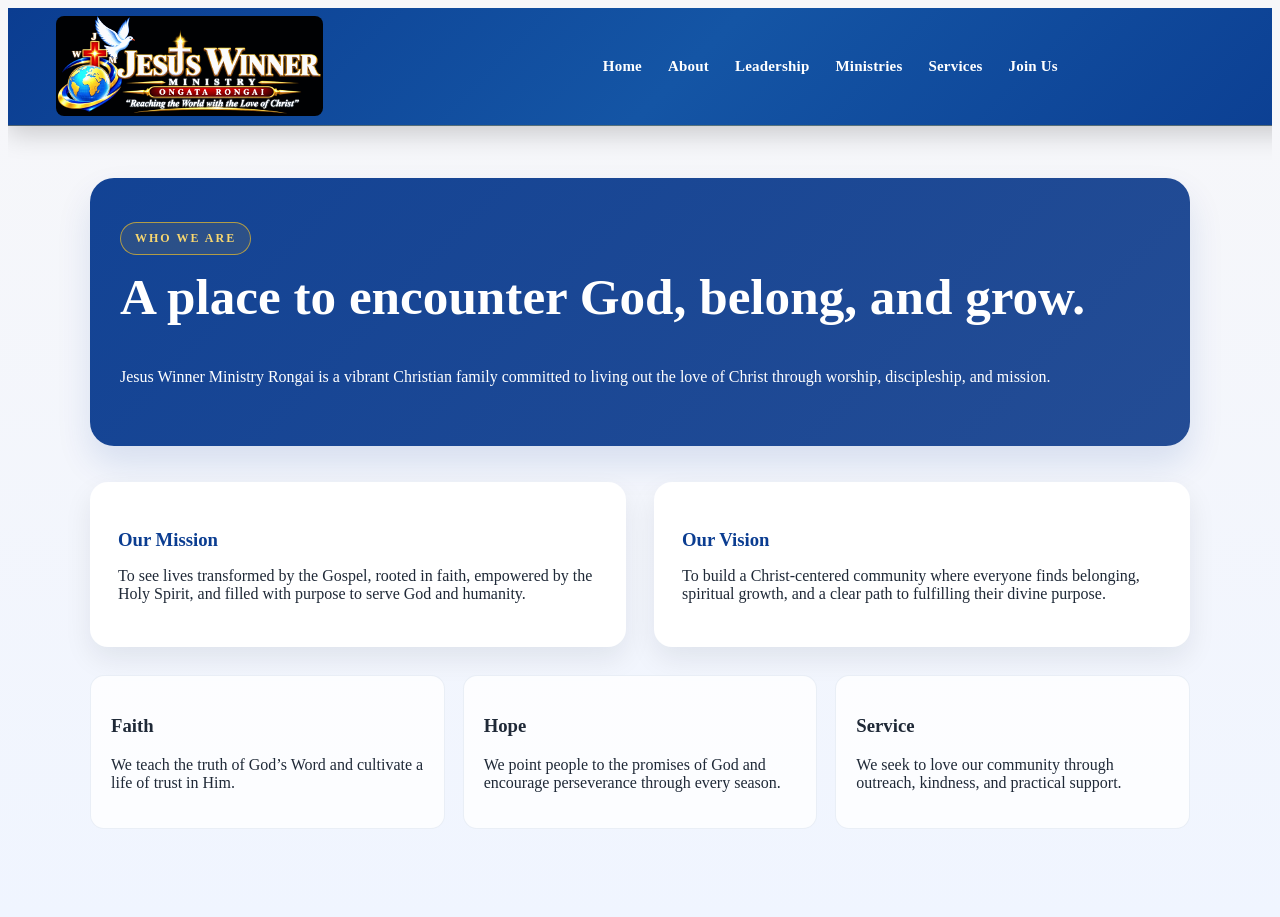
==== commit 079dc14f: "Fix live navigation logo display" ====
--- a/about.html
+++ b/about.html
@@ -4,7 +4,7 @@
     <meta charset="UTF-8" />
     <meta name="viewport" content="width=device-width, initial-scale=1.0" />
     <title>About | Jesus Winner Ministry Rongai</title>
-    <link rel="stylesheet" href="css/style.css" />
+    <link rel="stylesheet" href="css/style.css?v=20260924-4" />
     <style>
         body {
             background: linear-gradient(180deg, #f7f7f9 0%, #f0f5ff 100%);
--- a/css/style.css
+++ b/css/style.css
@@ -4788,7 +4788,13 @@
 
     padding: 12px 4%;
 
-    background: rgba(11, 61, 145, 0.97);
+    background:
+        linear-gradient(
+            135deg,
+            #0B3D91 0%,
+            #1455A5 50%,
+            #0B3D91 100%
+        );
     backdrop-filter: blur(12px);
 
     box-shadow: 0 5px 25px rgba(0, 0, 0, 0.15);
@@ -5036,20 +5042,41 @@
 
     .main-nav {
         padding: 12px 2.5%;
-        gap: 15px;
-    }
-
-    .main-nav .nav-links {
-        gap: 14px;
-    }
-
-    .main-nav .nav-links a {
+        gap: 12px;
+    }
+
+    .nav-menu-wrapper {
+        overflow: hidden;
+    }
+
+    .nav-links {
+        flex-wrap: nowrap;
+        white-space: nowrap;
+        overflow-x: auto;
+        overflow-y: hidden;
+        scrollbar-width: none;
+        -ms-overflow-style: none;
+    }
+
+    .nav-links::-webkit-scrollbar {
+        display: none;
+    }
+
+    .nav-links > li > a,
+    .more-toggle,
+    .social-toggle {
         font-size: 12px;
+        padding: 8px 5px 7px;
     }
 
     .brand-main {
         font-size: 14px;
     }
+}
+
+.church-logo {
+    filter: brightness(1.05) saturate(0.9) contrast(1.08);
+    opacity: 0.96;
 }
 
 
@@ -5060,33 +5087,52 @@
 @media (max-width: 900px) {
 
     .main-nav {
-        min-height: auto;
-
-        flex-direction: column;
-
-        padding: 15px 20px;
-
-        gap: 12px;
+        min-height: 72px;
+        flex-direction: row;
+        align-items: center;
+        padding: 10px 16px;
+        gap: 8px;
     }
 
     .nav-brand {
-        text-align: center;
-    }
-
-    .main-nav .nav-links {
-        width: 100%;
-
-        flex-wrap: wrap;
-
-        gap: 12px 18px;
-    }
-
-    .main-nav .nav-links a {
-        font-size: 12px;
+        text-align: left;
+        margin-right: 0;
+        flex-shrink: 0;
+    }
+
+    .nav-menu-wrapper {
+        flex: 1;
+        min-width: 0;
+        overflow: hidden;
+        gap: 6px;
+    }
+
+    .nav-links {
+        flex: 1 1 auto;
+        width: auto;
+        min-width: 0;
+        flex-wrap: nowrap;
+        white-space: nowrap;
+        overflow-x: auto;
+        overflow-y: hidden;
+        scrollbar-width: none;
+        -ms-overflow-style: none;
+    }
+
+    .nav-links::-webkit-scrollbar {
+        display: none;
+    }
+
+    .nav-links > li > a,
+    .more-toggle,
+    .social-toggle {
+        font-size: 11.5px;
+        padding: 8px 4px 6px;
     }
 
     .nav-actions {
-        justify-content: center;
+        justify-content: flex-end;
+        flex-shrink: 0;
     }
 }
 /* =========================================================
@@ -6259,7 +6305,7 @@
     display: block;
     object-fit: contain;
     background: transparent;
-    mix-blend-mode: screen;
+    mix-blend-mode: lighten;
 }
 .pastor-image-area {
     position: relative;
@@ -8887,9 +8933,9 @@
     display: flex;
     align-items: center;
     justify-content: space-between;
-    gap: 4px;
-
-    padding: 8px 4.2%;
+    gap: 8px;
+
+    padding: 8px 3.8% 9px;
 
     background:
         linear-gradient(
@@ -8920,7 +8966,32 @@
     display: flex;
     align-items: center;
     flex-shrink: 0;
-    margin-right: 4px;
+    margin-right: 10px;
+    position: relative;
+    z-index: 2;
+    background: transparent;
+    border: 0;
+    border-radius: 0;
+    padding: 0;
+    box-shadow: none;
+}
+
+.church-logo {
+    width: 170px;
+    height: 54px;
+    object-fit: contain;
+    display: block;
+    background: transparent;
+    border-radius: 10px;
+    opacity: 1;
+    mix-blend-mode: lighten;
+    filter: brightness(1.18) saturate(0.9) contrast(1.14);
+    transition: transform 0.35s ease, filter 0.35s ease;
+}
+
+.church-logo:hover {
+    transform: scale(1.04);
+    filter: brightness(1.22) saturate(0.95) contrast(1.18) drop-shadow(0 0 8px rgba(255,255,255,0.18));
 }
 
 .nav-brand a {
@@ -8928,6 +8999,7 @@
     align-items: center;
     justify-content: center;
     padding-left: 0;
+    background: transparent;
 }
 
 .nav-menu-wrapper {
@@ -8936,8 +9008,11 @@
     justify-content: flex-start;
     flex: 1;
     min-width: 0;
-    gap: 4px;
+    gap: 10px;
     margin-left: 0;
+    overflow: visible;
+    position: relative;
+    z-index: 1;
 }
 
 .church-logo {
@@ -8951,35 +9026,58 @@
     background: transparent;
 
     border-radius: 8px;
+    opacity: 0.98;
+    mix-blend-mode: lighten;
+    filter: brightness(1.2) saturate(0.8) contrast(1.12);
+    animation: logoFloat 5s ease-in-out infinite;
 
     transition:
         transform 0.35s ease,
         filter 0.35s ease;
 }
 
+@keyframes logoFloat {
+    0%, 100% {
+        transform: translateY(0);
+    }
+    50% {
+        transform: translateY(-2px);
+    }
+}
+
 .church-logo:hover {
     transform: scale(1.04);
 
     filter:
-        drop-shadow(0 0 8px rgba(255,255,255,0.25));
+        brightness(1.3) saturate(0.85) contrast(1.15)
+        drop-shadow(0 0 8px rgba(255,255,255,0.18));
 }
 /* =========================================================
    NAVIGATION LINKS
    ========================================================= */
 
 .nav-links {
+    position: relative;
     display: flex;
     align-items: center;
     justify-content: flex-start;
     flex: 1 1 auto;
-
-    gap: 6px;
+    min-width: 0;
+
+    gap: 10px;
 
     list-style: none;
 
     margin: 0;
     padding: 0;
-    margin-right: 4px;
+    margin-right: 6px;
+    white-space: nowrap;
+    transform: translateX(0);
+    transition: transform 0.35s ease;
+}
+
+.nav-links::-webkit-scrollbar {
+    display: none;
 }
 
 .nav-links > li {
@@ -9008,10 +9106,12 @@
 
     cursor: pointer;
 
-    padding: 9px 1px;
+    padding: 9px 6px 8px;
+    border-radius: 8px;
 
     transition:
         color 0.3s ease,
+        background 0.3s ease,
         transform 0.3s ease;
 }
 
@@ -9043,6 +9143,7 @@
 .more-toggle:hover,
 .social-toggle:hover {
     color: #D4AF37;
+    background: rgba(255, 255, 255, 0.06);
 }
 
 .nav-links > li > a:hover::after,
@@ -9051,6 +9152,52 @@
     width: 100%;
 }
 
+.nav-scroll-indicator {
+    position: relative;
+    display: inline-flex;
+    align-items: center;
+    justify-content: center;
+    width: 30px;
+    height: 30px;
+    flex-shrink: 0;
+    margin-left: -2px;
+    margin-right: -2px;
+    z-index: 5;
+    border: 1px solid rgba(212, 175, 55, 0.55);
+    border-radius: 999px;
+    background: rgba(255, 255, 255, 0.08);
+    color: #D4AF37;
+    cursor: pointer;
+    font-size: 24px;
+    line-height: 1;
+    padding: 0;
+    box-shadow: 0 0 12px rgba(212, 175, 55, 0.25);
+    animation: nav-scroll-float 1.6s ease-in-out infinite;
+    transition: transform 0.2s ease, background 0.2s ease;
+}
+
+.nav-scroll-indicator:hover,
+.nav-scroll-indicator:focus-visible {
+    background: rgba(212, 175, 55, 0.14);
+    transform: translateX(-2px);
+}
+
+.nav-scroll-indicator span {
+    display: block;
+    transform: translateX(-1px);
+}
+
+@keyframes nav-scroll-float {
+    0%, 100% {
+        transform: translateX(0);
+        opacity: 0.8;
+    }
+    50% {
+        transform: translateX(-3px);
+        opacity: 1;
+    }
+}
+
 
 /* =========================================================
    MORE DROPDOWN
@@ -9065,6 +9212,7 @@
 
 .more-menu {
     position: absolute;
+    z-index: 50;
 
     top: calc(100% + 14px);
     left: 50%;
@@ -9180,10 +9328,11 @@
     align-items: center;
     justify-content: flex-end;
 
-    gap: 4px;
+    gap: 10px;
 
     flex-shrink: 0;
     margin-left: 0;
+    transition: transform 0.35s ease;
 }
 
 
@@ -9355,6 +9504,7 @@
 
 .social-menu {
     position: absolute;
+    z-index: 50;
 
     top: calc(100% + 14px);
     right: 0;
